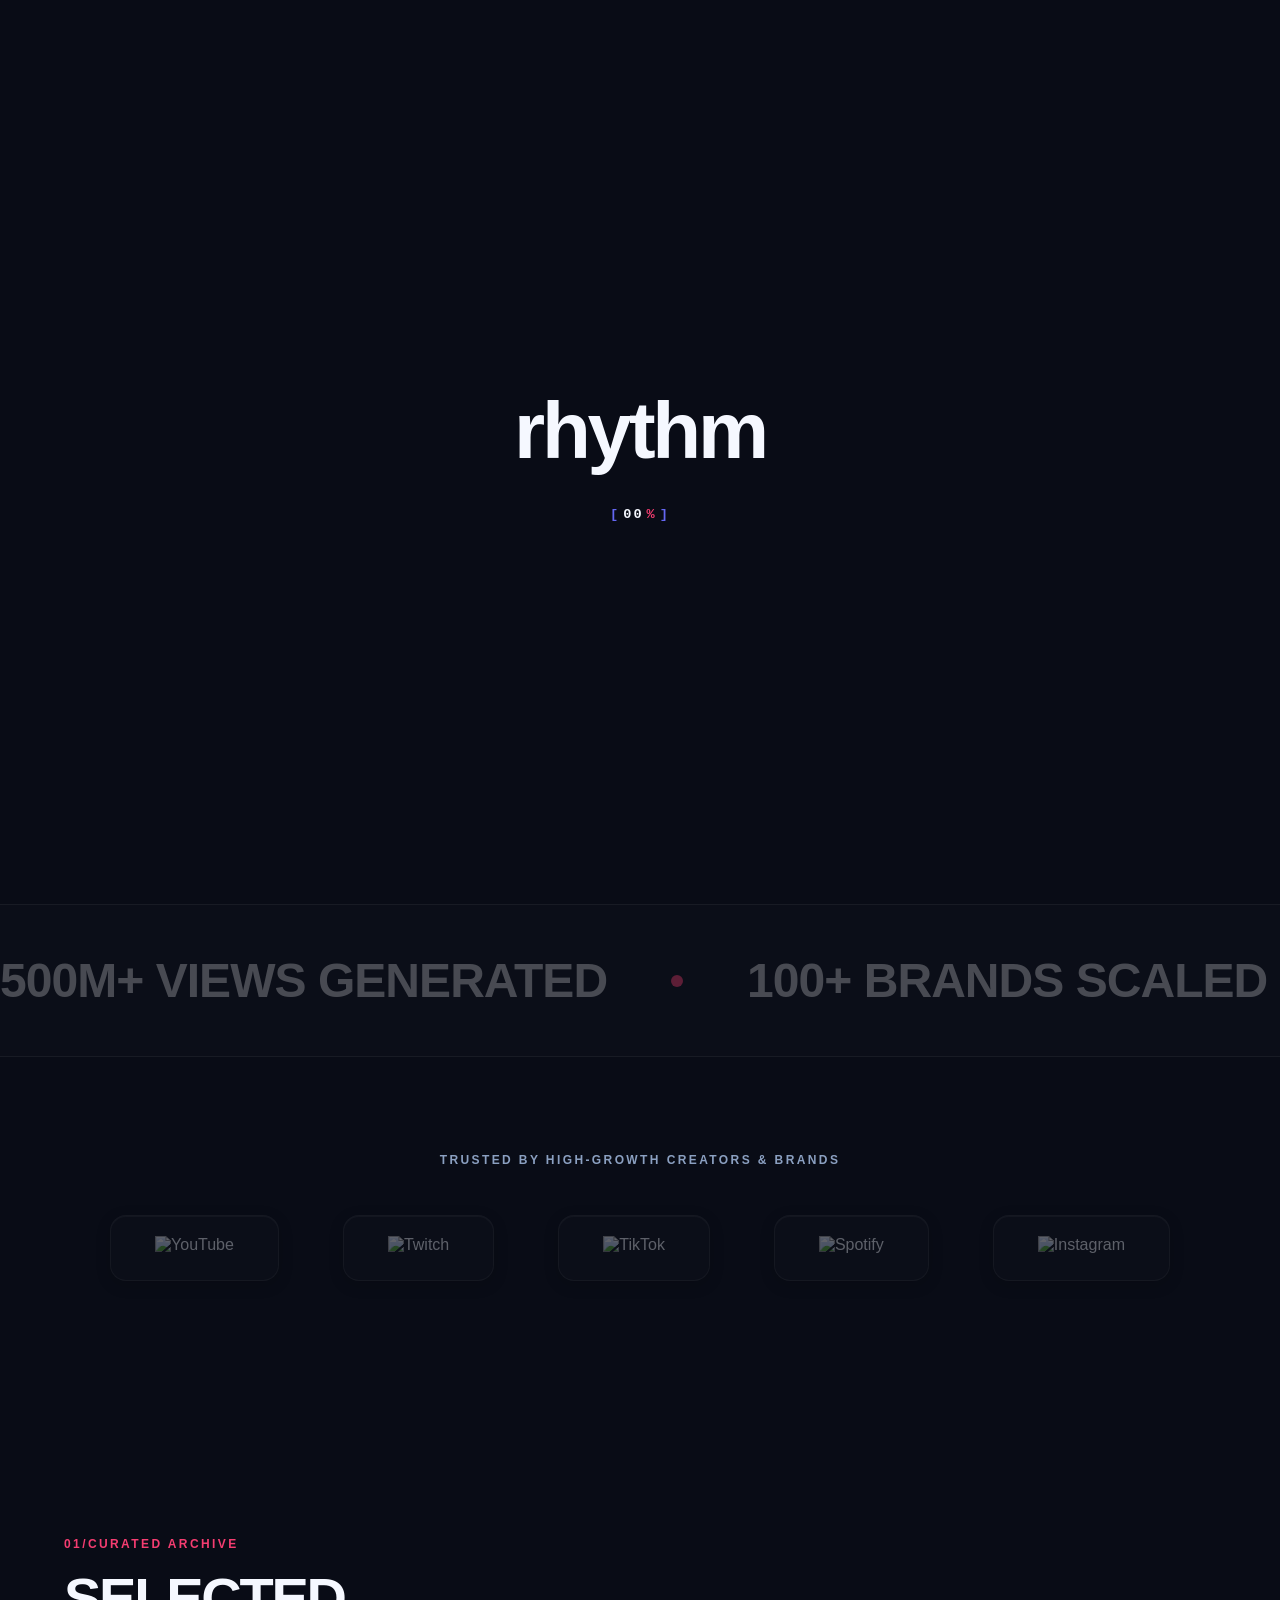
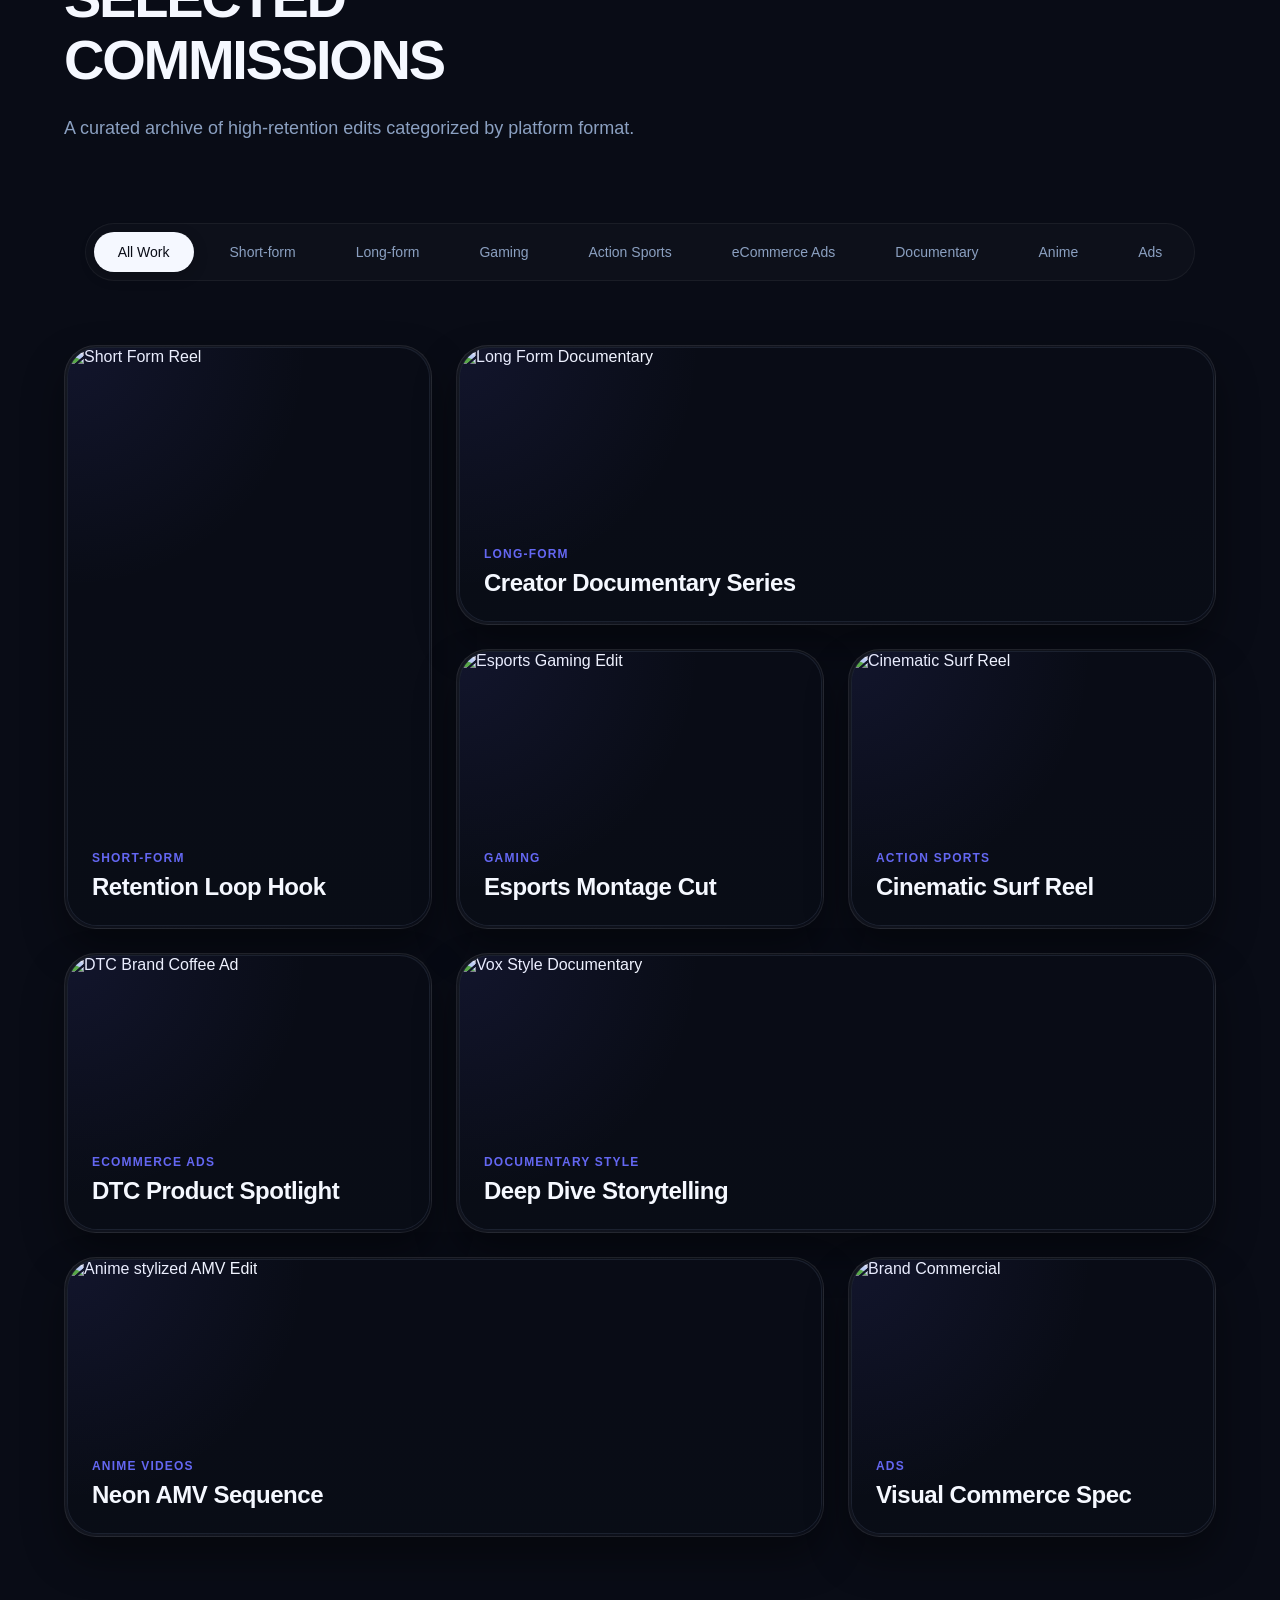
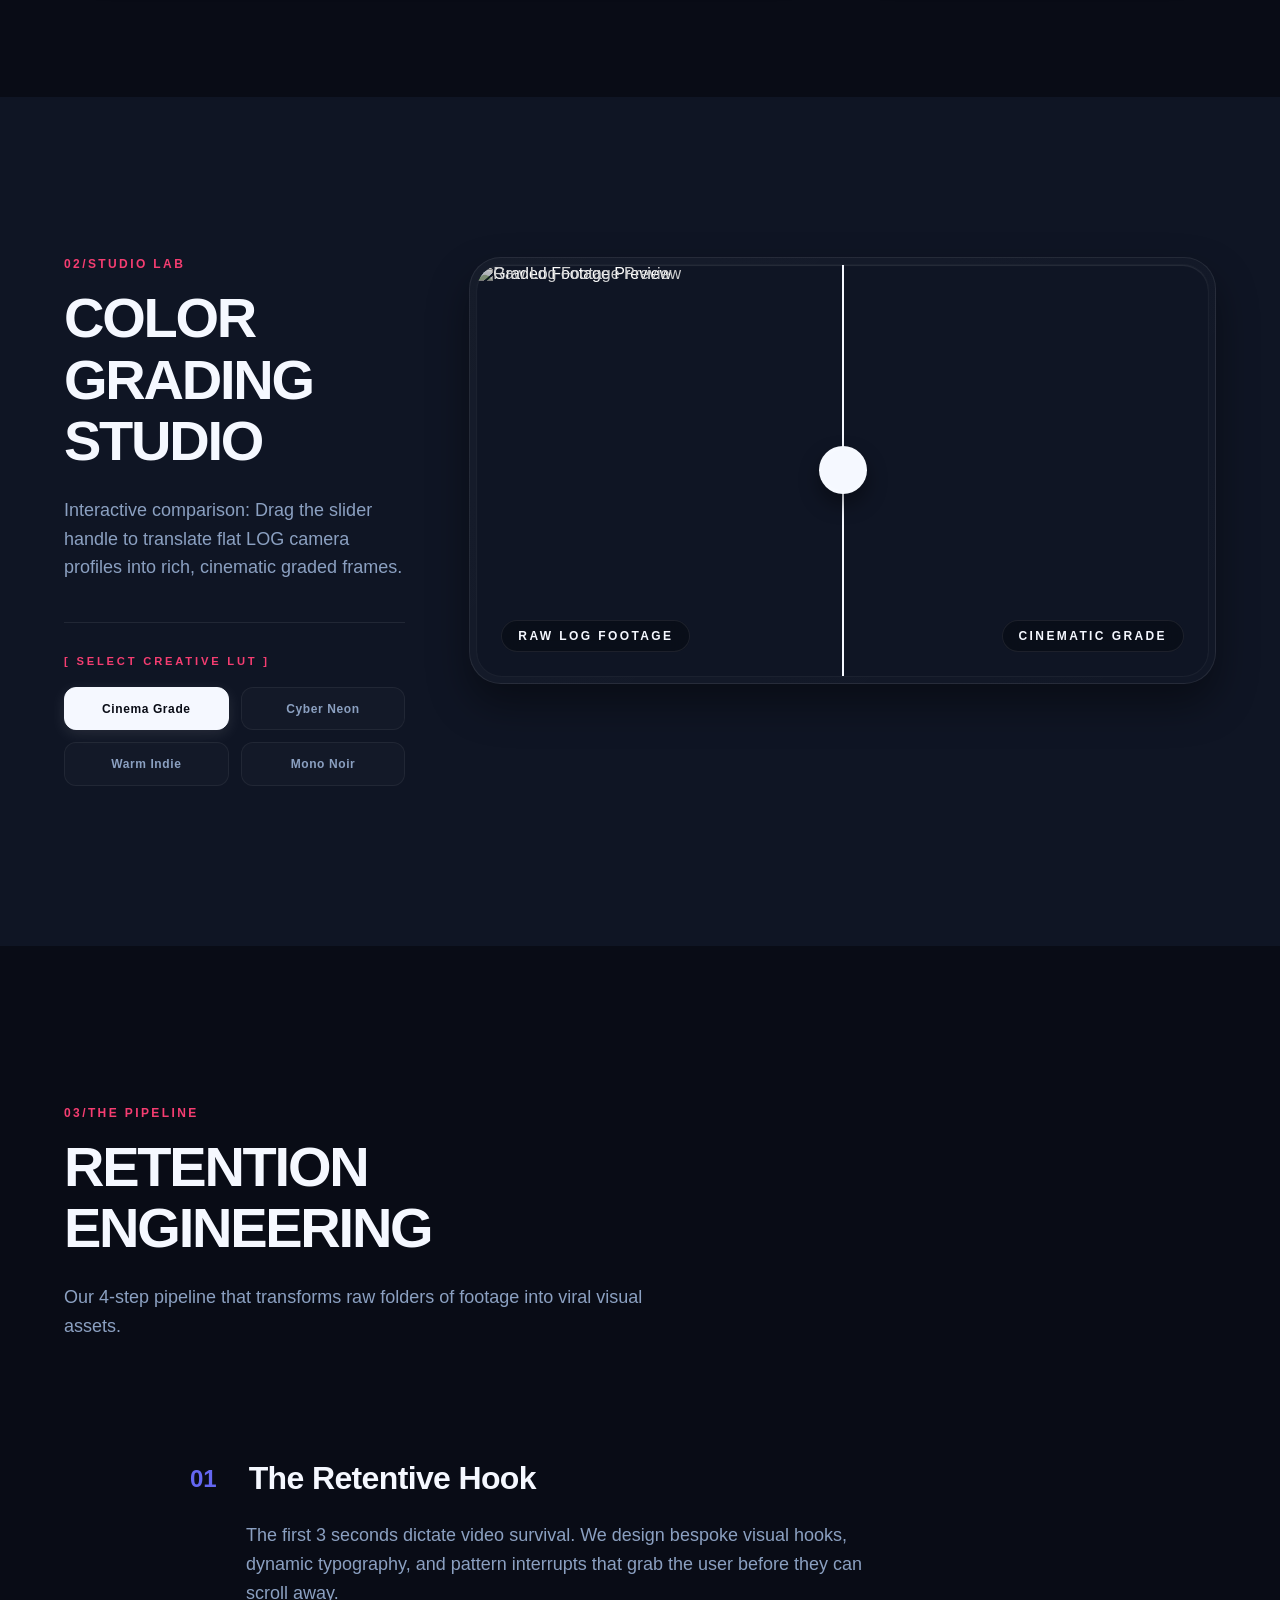
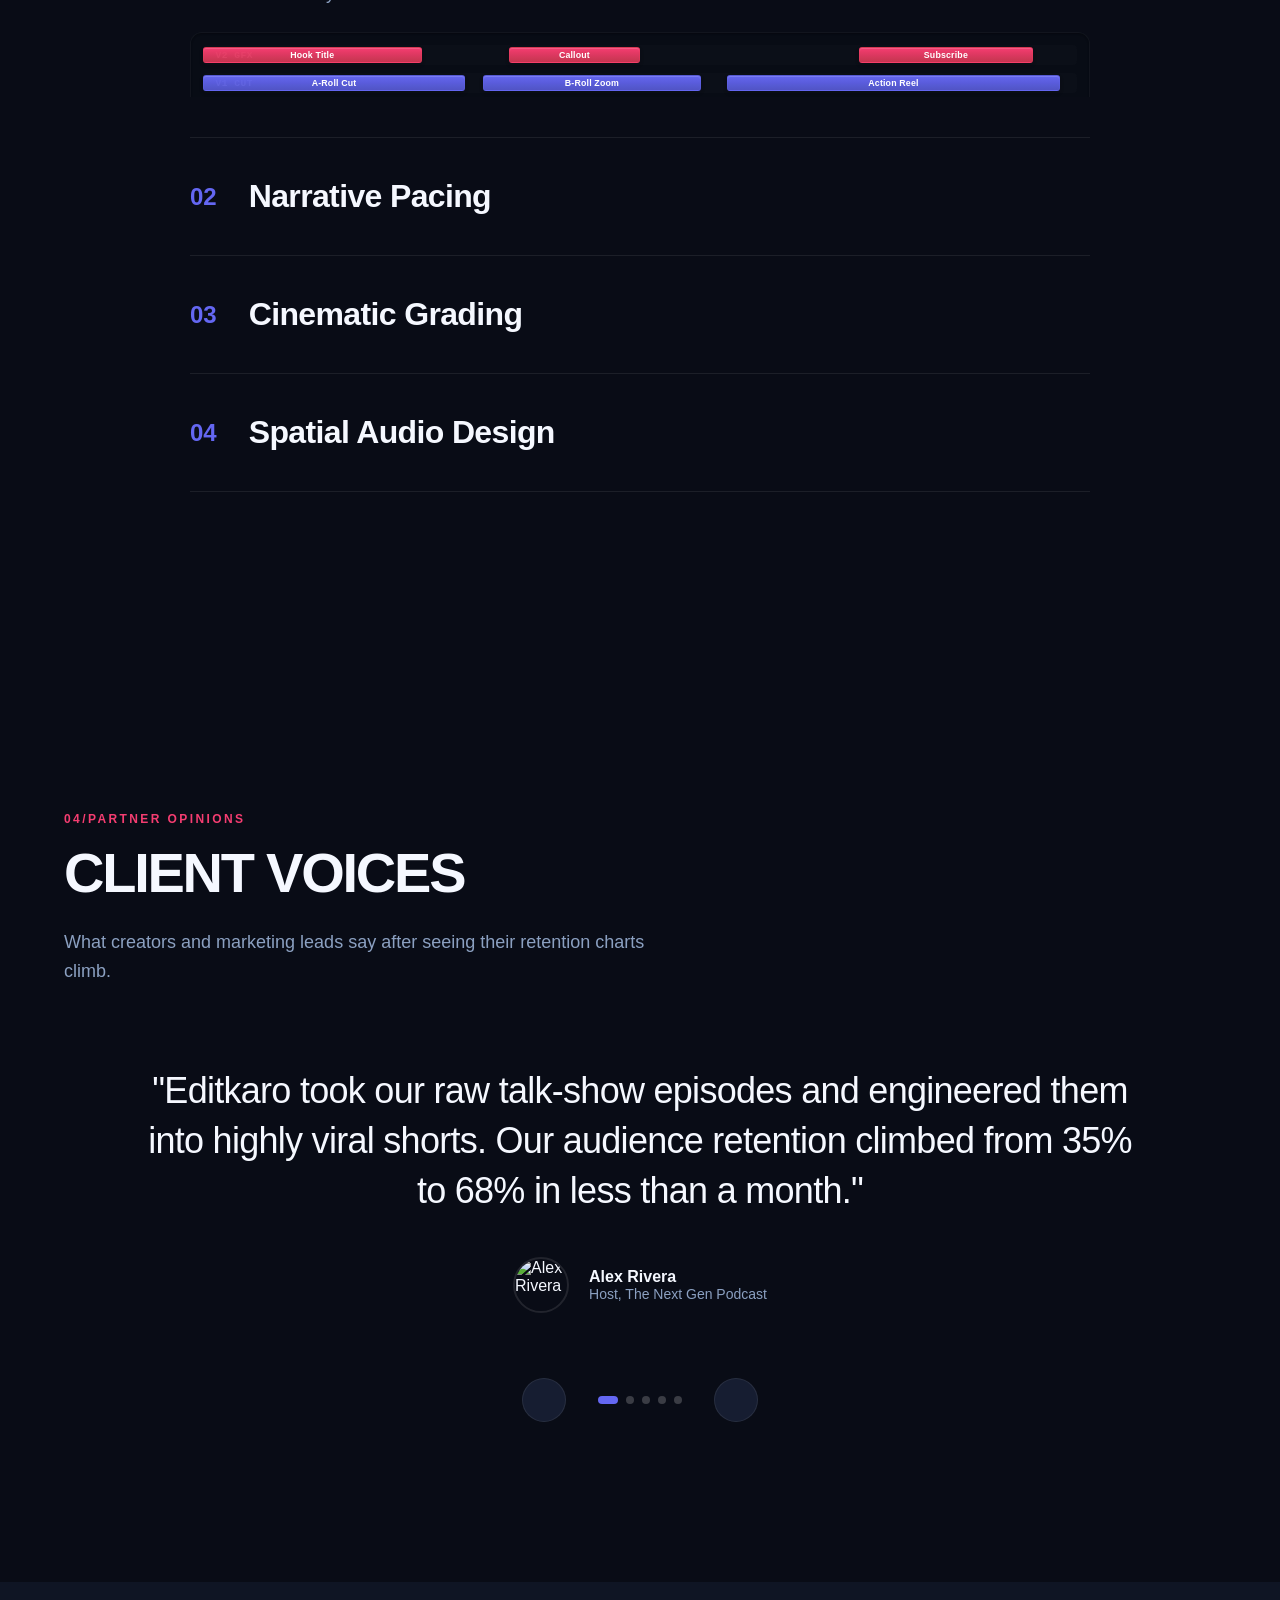
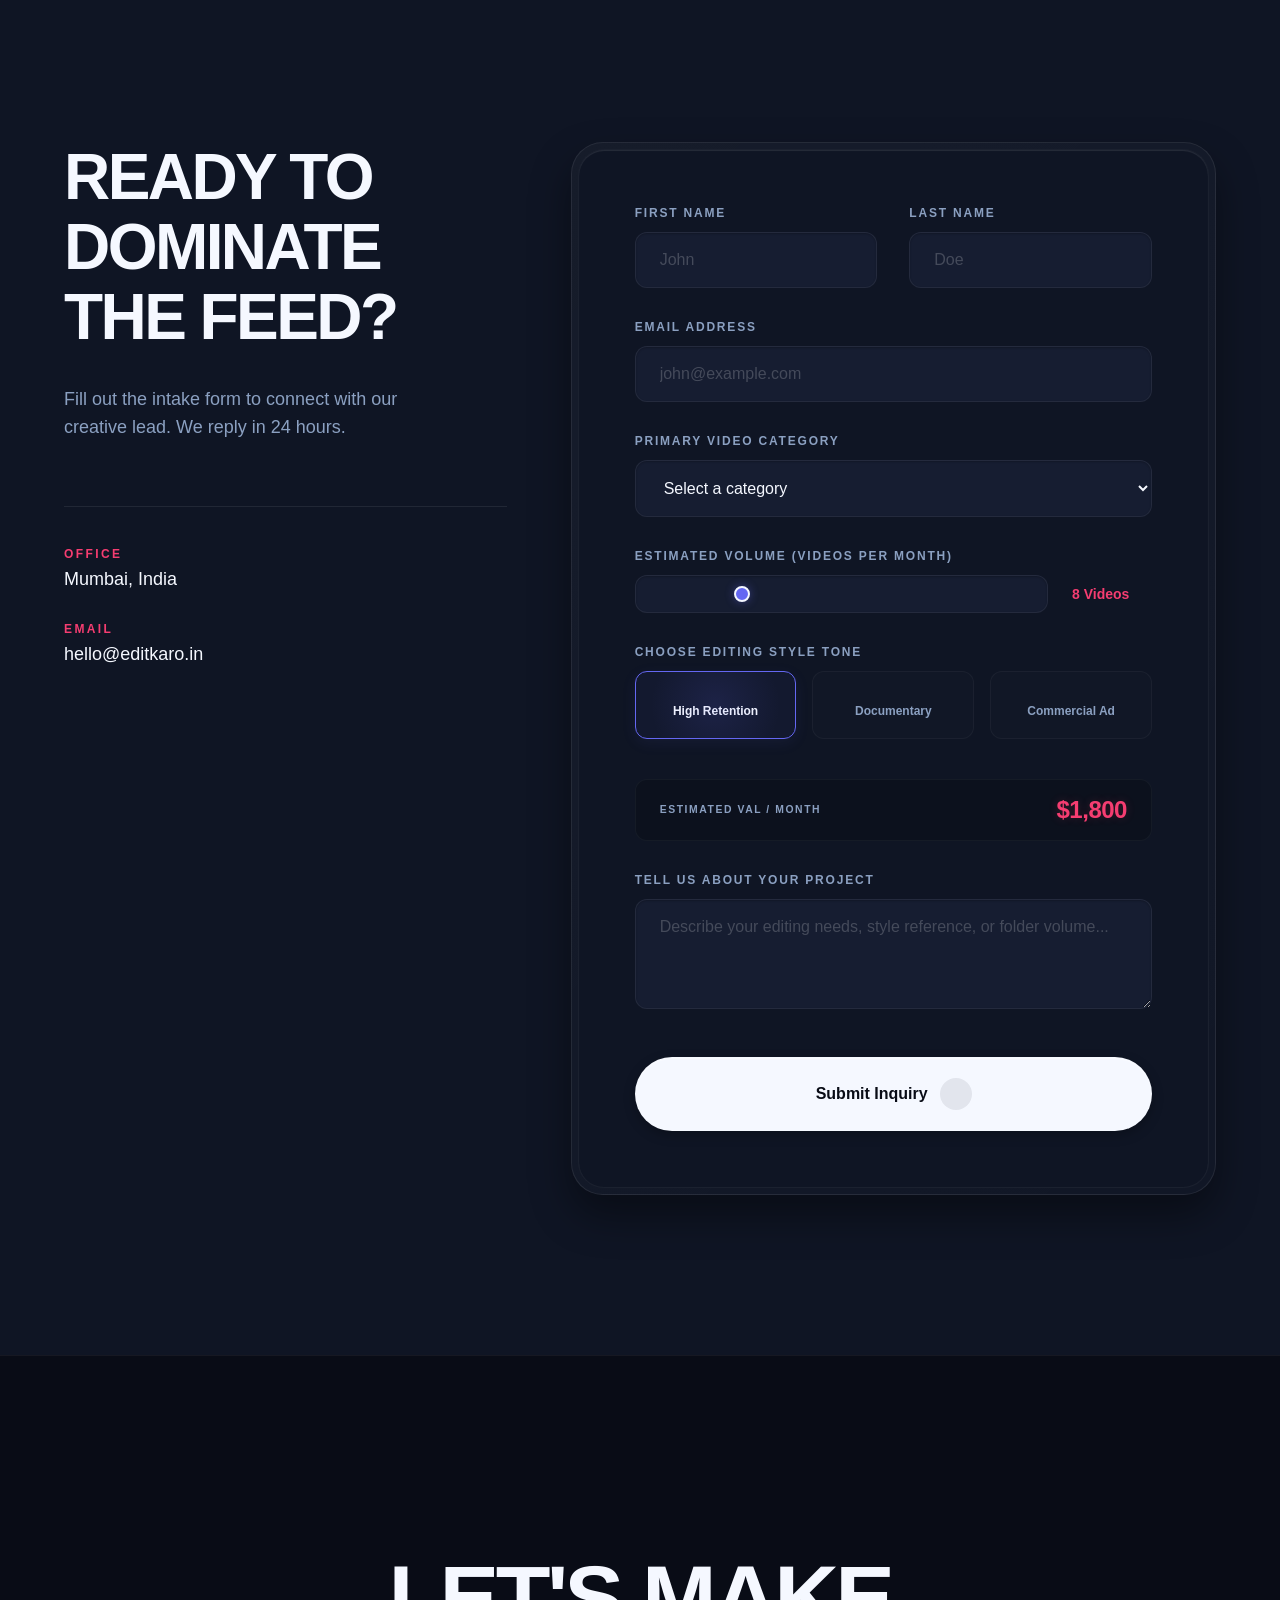
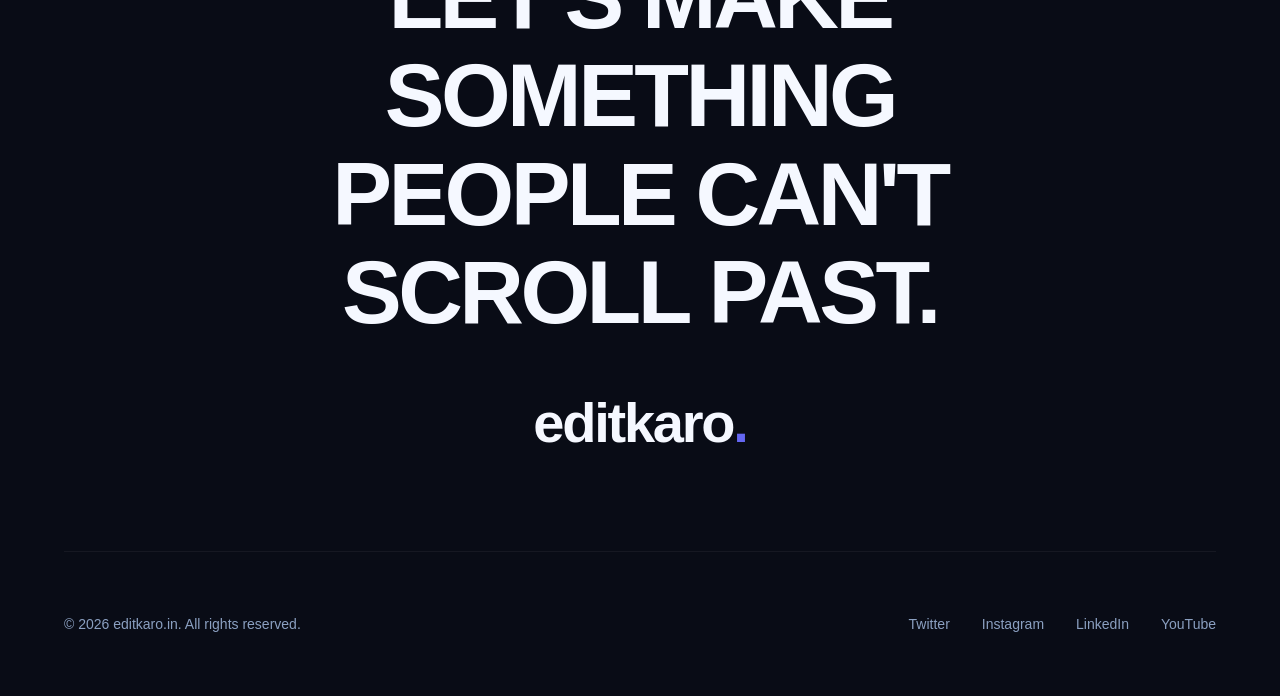
==== index.html @ ac07406d "Initial commit of optimized, responsive portfolio" ====
<!DOCTYPE html>
<html lang="en">
<head>
  <meta charset="utf-8" />
  <meta name="viewport" content="width=device-width, initial-scale=1, maximum-scale=1, user-scalable=no" />
  <title>editkaro.in — High-Retention Video Editing & Social Marketing Agency</title>
  
  <!-- SEO Meta Tags -->
  <meta name="description" content="We craft high-retention video stories for creators, brands, and startups. From cinematic short-form reels to documentaries and ads, we scale your social authority." />
  <meta property="og:title" content="editkaro.in — High-Retention Video Editing & Social Marketing Agency" />
  <meta property="og:description" content="We craft high-retention video stories for creators, brands, and startups. From cinematic short-form reels to documentaries and ads, we scale your social authority." />
  <meta property="og:image" content="https://picsum.photos/seed/editkaro/1200/630" />
  <meta property="og:type" content="website" />
  <meta name="twitter:card" content="summary_large_image" />
  
  <!-- Premium Fonts (Fontshare Cabinet Grotesk & Satoshi) -->
  <link href="https://api.fontshare.com/v2/css?f[]=cabinet-grotesk@800,700,500,400&f[]=satoshi@900,700,500,400,300&display=swap" rel="stylesheet" />

  <!-- Stylesheet -->
  <link rel="stylesheet" href="styles.css" />

  <!-- Phosphor Icons (Ultra Light lines) -->
  <script src="https://unpkg.com/@phosphor-icons/web"></script>
</head>
<body>

  <!-- Ambient Design Textures -->
  <div class="film-grain"></div>
  <div class="bg-grid-lines"></div>
  <div class="bg-glow-orbs">
    <div class="glow-orb orb-indigo"></div>
    <div class="glow-orb orb-rose"></div>
  </div>
  <canvas id="bg-particle-canvas"></canvas>

  <!-- Smooth Preloader -->
  <div class="preloader">
    <div class="preloader-content">
      <!-- Massive minimal word cycles -->
      <div class="preloader-word-container">
        <span class="preloader-active-word">rhythm</span>
      </div>
      <!-- Elegant monospace bracket counter -->
      <div class="preloader-counter-wrap">
        <span class="preloader-bracket">[</span>
        <span class="counter-num">00</span>
        <span class="preloader-percent">%</span>
        <span class="preloader-bracket">]</span>
      </div>
    </div>
    
    <!-- Preloader Curved Transition Boundary -->
    <div class="preloader-slider-svg">
      <svg viewBox="0 0 100 100" preserveAspectRatio="none">
        <path d="M0,0 C30,100 70,100 100,0 L100,100 L0,100 Z" />
      </svg>
    </div>
  </div>

  <!-- Custom Cursor for Video Hover Reveals -->
  <div class="custom-cursor">
    <span class="cursor-label">PLAY</span>
  </div>

  <!-- Floating Capsule Navigation -->
  <header class="header">
    <nav class="nav-capsule">
      <a href="#" class="brand-logo">
        editkaro<span class="brand-dot">.</span>
      </a>
      
      <div class="nav-links">
        <a href="#work" class="nav-item">Work</a>
        <a href="#grader" class="nav-item">Grader</a>
        <a href="#workflow" class="nav-item">Workflow</a>
        <a href="#contact" class="nav-item">Contact</a>
      </div>

      <div class="nav-cta-wrapper">
        <a href="#contact" class="btn-magnetic btn-primary">
          <span class="btn-text">Let's Edit</span>
          <span class="btn-icon">
            <i class="ph ph-arrow-up-right"></i>
          </span>
        </a>
      </div>

      <!-- Hamburger Menu for Mobile -->
      <button class="nav-hamburger" aria-label="Toggle Menu">
        <span class="hamburger-line"></span>
        <span class="hamburger-line"></span>
      </button>
    </nav>
  </header>

  <!-- Mobile Screen Menu Overlay -->
  <div class="mobile-menu-overlay">
    <div class="mobile-menu-links">
      <a href="#work" class="mobile-nav-item">Work</a>
      <a href="#grader" class="mobile-nav-item">Grader</a>
      <a href="#workflow" class="mobile-nav-item">Workflow</a>
      <a href="#contact" class="mobile-nav-item">Contact</a>
      <a href="#contact" class="btn-magnetic btn-primary mobile-cta">
        <span class="btn-text">Start Project</span>
      </a>
    </div>
  </div>

  <!-- Main Wrap -->
  <main class="main-content">

    <!-- Hero Section (Attention) -->
    <section class="section-hero">
      <div class="hero-split-grid">
        
        <div class="hero-info">
          <div class="hero-eyebrow">
            <span>[ RETENTION-FOCUSED VIDEO AGENCY ]</span>
          </div>
          
          <!-- Headline will be programmatically split by app.js for character stagger -->
          <h1 class="hero-headline" id="hero-headline-text">
            We shape video stories that dominate the feed.
          </h1>

          <p class="hero-subtext">
            From cinematic YouTube documentaries to high-retention social shorts, we scale brand authority through custom video editing.
          </p>

          <div class="hero-cta-group">
            <a href="#contact" class="btn-magnetic btn-primary btn-large">
              <span class="btn-text">Start A Project</span>
              <span class="btn-icon"><i class="ph ph-arrow-up-right"></i></span>
            </a>
          </div>
        </div>

        <div class="hero-media-wrap">
          <!-- Double-Bezel Enclosure for Cinematic Landscape Video -->
          <div class="double-bezel-outer hero-reel-outer">
            <div class="double-bezel-inner hero-reel-inner">
              <div class="video-container aspect-16-9">
                <video autoplay muted loop playsinline class="hero-reel-video">
                  <source src="https://vjs.zencdn.net/v/oceans.mp4" type="video/mp4" />
                </video>
                <div class="video-overlay-glow"></div>
                <!-- Hero Cinematic HUD Overlay -->
                <div class="hero-hud-overlay">
                  <div class="hud-top-bar">
                    <span class="hud-status"><span class="hud-dot-blink"></span> REC</span>
                    <span class="hud-format">4K DCI | 23.976 fps</span>
                  </div>
                  <div class="hud-bottom-bar">
                    <span class="hud-codec">ProRes 422 HQ</span>
                    <span class="hud-timecode" id="hero-hud-timecode">00:00:00:00</span>
                  </div>
                  <div class="hud-audio-spectrum">
                    <span class="hud-audio-bar"></span>
                    <span class="hud-audio-bar"></span>
                    <span class="hud-audio-bar"></span>
                    <span class="hud-audio-bar"></span>
                    <span class="hud-audio-bar"></span>
                  </div>
                </div>
              </div>
            </div>
          </div>
        </div>

      </div>
    </section>

    <!-- Stats & Social Proof Section -->
    <section class="section-stats">
      <!-- Infinite Horizontally Scrolling Stats Marquee -->
      <div class="stats-marquee-wrapper">
        <div class="stats-marquee-content">
          <span class="marquee-text">500M+ VIEWS GENERATED</span>
          <span class="marquee-dot"></span>
          <span class="marquee-text">100+ BRANDS SCALED</span>
          <span class="marquee-dot"></span>
          <span class="marquee-text">10K+ VIDEOS DELIVERED</span>
          <span class="marquee-dot"></span>
          <span class="marquee-text">AWWWARDS-TIER CUTS</span>
          <span class="marquee-dot"></span>
          <span class="marquee-text">500M+ VIEWS GENERATED</span>
          <span class="marquee-dot"></span>
          <span class="marquee-text">100+ BRANDS SCALED</span>
          <span class="marquee-dot"></span>
          <span class="marquee-text">10K+ VIDEOS DELIVERED</span>
          <span class="marquee-dot"></span>
          <span class="marquee-text">AWWWARDS-TIER CUTS</span>
          <span class="marquee-dot"></span>
        </div>
      </div>

      <div class="section-container">
        <!-- Trusted Client Logo Wall -->
        <div class="logo-wall-wrapper">
          <p class="logo-wall-title">TRUSTED BY HIGH-GROWTH CREATORS & BRANDS</p>
          <div class="logo-wall-grid">
            <div class="logo-item"><img src="https://cdn.simpleicons.org/youtube/ffffff" alt="YouTube" /></div>
            <div class="logo-item"><img src="https://cdn.simpleicons.org/twitch/ffffff" alt="Twitch" /></div>
            <div class="logo-item"><img src="https://cdn.simpleicons.org/tiktok/ffffff" alt="TikTok" /></div>
            <div class="logo-item"><img src="https://cdn.simpleicons.org/spotify/ffffff" alt="Spotify" /></div>
            <div class="logo-item"><img src="https://cdn.simpleicons.org/instagram/ffffff" alt="Instagram" /></div>
          </div>
        </div>
      </div>
    </section>

    <!-- Portfolio Section (Interest & Desire) -->
    <section id="work" class="section-portfolio">
      <div class="section-container">
        
        <div class="section-header-left">
          <span class="header-index">01/CURATED ARCHIVE</span>
          <h2 class="section-title">Selected Commissions</h2>
          <p class="section-desc">A curated archive of high-retention edits categorized by platform format.</p>
        </div>

        <!-- Category Filters -->
        <div class="portfolio-filters-wrapper">
          <div class="portfolio-filters">
            <button class="filter-pill active btn-magnetic" data-filter="all">All Work</button>
            <button class="filter-pill btn-magnetic" data-filter="short">Short-form</button>
            <button class="filter-pill btn-magnetic" data-filter="long">Long-form</button>
            <button class="filter-pill btn-magnetic" data-filter="gaming">Gaming</button>
            <button class="filter-pill btn-magnetic" data-filter="football">Action Sports</button>
            <button class="filter-pill btn-magnetic" data-filter="ecommerce">eCommerce Ads</button>
            <button class="filter-pill btn-magnetic" data-filter="docu">Documentary</button>
            <button class="filter-pill btn-magnetic" data-filter="anime">Anime</button>
            <button class="filter-pill btn-magnetic" data-filter="ads">Ads</button>
          </div>
        </div>

        <!-- Gapless Bento Grid -->
        <div class="bento-grid grid-flow-dense" id="portfolio-grid">
          
          <!-- Bento Item 1: Short-form (Vertical video, double row) -->
          <div class="bento-card col-span-4 row-span-2 short" data-video="https://vjs.zencdn.net/v/oceans.mp4" id="work-1">
            <div class="double-bezel-outer card-outer">
              <div class="double-bezel-inner card-inner">
                <div class="card-media">
                  <video muted loop playsinline class="card-video-loop">
                    <source src="https://vjs.zencdn.net/v/oceans.mp4" type="video/mp4" />
                  </video>
                  <img src="https://picsum.photos/seed/editkaro-short/600/800" alt="Short Form Reel" class="card-thumbnail" />
                  <div class="card-glow"></div>
                  <!-- Play Indicator Badge -->
                  <div class="card-play-indicator"><i class="ph ph-play-fill"></i></div>
                  <!-- Retention Analytics Sparkline Overlay -->
                  <div class="retention-overlay">
                    <div class="retention-badge"><i class="ph ph-trend-up"></i> 89% Retention</div>
                    <svg viewBox="0 0 100 30" class="retention-sparkline">
                      <path id="sparkline-path" d="M0,25 C15,8 20,4 35,4 C45,4 55,20 70,8 C80,0 85,2 100,2" fill="none" stroke="url(#retention-grad)" stroke-width="2"/>
                      <circle class="sparkline-pulse-node" r="3" fill="hsl(var(--accent-rose))"></circle>
                      <defs>
                        <linearGradient id="retention-grad" x1="0" y1="0" x2="1" y2="0">
                          <stop offset="0%" stop-color="hsl(var(--accent-rose))"/>
                          <stop offset="100%" stop-color="hsl(var(--accent-indigo))"/>
                        </linearGradient>
                      </defs>
                    </svg>
                  </div>
                </div>
                <div class="card-info">
                  <span class="card-category">Short-form</span>
                  <h4 class="card-title">Retention Loop Hook</h4>
                </div>
              </div>
            </div>
          </div>

          <!-- Bento Item 2: Long-form -->
          <div class="bento-card col-span-8 row-span-1 long" data-video="https://www.w3schools.com/html/movie.mp4" id="work-2">
            <div class="double-bezel-outer card-outer">
              <div class="double-bezel-inner card-inner">
                <div class="card-media">
                  <video muted loop playsinline class="card-video-loop">
                    <source src="https://www.w3schools.com/html/movie.mp4" type="video/mp4" />
                  </video>
                  <img src="https://picsum.photos/seed/editkaro-long/800/450" alt="Long Form Documentary" class="card-thumbnail" />
                  <div class="card-glow"></div>
                  <div class="card-play-indicator"><i class="ph ph-play-fill"></i></div>
                  <!-- Subtitle Dialogue Typewriter Overlay -->
                  <div class="dialogue-overlay">
                    <div class="dialogue-box">
                      <i class="ph ph-quotes"></i>
                      <span class="dialogue-text" id="work-2-dialogue">"In the heart of the wild..."</span>
                    </div>
                  </div>
                </div>
                <div class="card-info">
                  <span class="card-category">Long-form</span>
                  <h4 class="card-title">Creator Documentary Series</h4>
                </div>
              </div>
            </div>
          </div>

          <!-- Bento Item 3: Gaming (Mapped to Sintel Action CGI) -->
          <div class="bento-card col-span-4 row-span-1 gaming" data-video="https://media.w3.org/2010/05/sintel/trailer.mp4" id="work-3">
            <div class="double-bezel-outer card-outer">
              <div class="double-bezel-inner card-inner">
                <div class="card-media">
                  <video muted loop playsinline class="card-video-loop">
                    <source src="https://media.w3.org/2010/05/sintel/trailer.mp4" type="video/mp4" />
                  </video>
                  <img src="https://picsum.photos/seed/editkaro-gaming/600/400" alt="Esports Gaming Edit" class="card-thumbnail" />
                  <div class="card-glow"></div>
                  <div class="card-play-indicator"><i class="ph ph-play-fill"></i></div>
                  <!-- Audio Wave Equalizer Overlay -->
                  <div class="equalizer-overlay">
                    <div class="equalizer-bars">
                      <span class="eq-bar"></span>
                      <span class="eq-bar"></span>
                      <span class="eq-bar"></span>
                      <span class="eq-bar"></span>
                      <span class="eq-bar"></span>
                      <span class="eq-bar"></span>
                      <span class="eq-bar"></span>
                      <span class="eq-bar"></span>
                    </div>
                  </div>
                </div>
                <div class="card-info">
                  <span class="card-category">Gaming</span>
                  <h4 class="card-title">Esports Montage Cut</h4>
                </div>
              </div>
            </div>
          </div>

          <!-- Bento Item 4: Action Sports (Mapped to Oceans Cinematic Waves) -->
          <div class="bento-card col-span-4 row-span-1 football" data-video="https://vjs.zencdn.net/v/oceans.mp4" id="work-4">
            <div class="double-bezel-outer card-outer">
              <div class="double-bezel-inner card-inner">
                <div class="card-media">
                  <video muted loop playsinline class="card-video-loop">
                    <source src="https://vjs.zencdn.net/v/oceans.mp4" type="video/mp4" />
                  </video>
                  <img src="https://picsum.photos/seed/editkaro-football/600/400" alt="Cinematic Surf Reel" class="card-thumbnail" />
                  <div class="card-glow"></div>
                  <div class="card-play-indicator"><i class="ph ph-play-fill"></i></div>
                  <!-- Speed Ramp Curve Overlay -->
                  <div class="speed-ramp-overlay">
                    <span class="speed-ramp-badge"><i class="ph ph-gauge"></i> SPEED RAMP ACTIVE</span>
                    <svg viewBox="0 0 100 30" class="speed-ramp-graph">
                      <path d="M0,25 L30,25 C45,25 50,5 65,5 L100,5" fill="none" stroke="hsl(var(--accent-indigo))" stroke-width="2"/>
                    </svg>
                  </div>
                </div>
                <div class="card-info">
                  <span class="card-category">Action Sports</span>
                  <h4 class="card-title">Cinematic Surf Reel</h4>
                </div>
              </div>
            </div>
          </div>

          <!-- Bento Item 5: eCommerce Ads (Mapped to Flower Blooming Macro Commercial Look) -->
          <div class="bento-card col-span-4 row-span-1 ecommerce" data-video="https://interactive-examples.mdn.mozilla.net/media/cc0-videos/flower.mp4" id="work-5">
            <div class="double-bezel-outer card-outer">
              <div class="double-bezel-inner card-inner">
                <div class="card-media">
                  <video muted loop playsinline class="card-video-loop">
                    <source src="https://interactive-examples.mdn.mozilla.net/media/cc0-videos/flower.mp4" type="video/mp4" />
                  </video>
                  <img src="https://picsum.photos/seed/editkaro-ecommerce/600/400" alt="DTC Brand Coffee Ad" class="card-thumbnail" />
                  <div class="card-glow"></div>
                  <div class="card-play-indicator"><i class="ph ph-play-fill"></i></div>
                  <!-- eCommerce Hotspot & Metric Overlay -->
                  <div class="ecommerce-overlay">
                    <div class="metric-badge"><i class="ph ph-shopping-cart-simple"></i> CTR +140%</div>
                    <div class="hotspot-node" style="top: 40%; left: 35%;" data-tooltip="Cut 0.8s hook"></div>
                    <div class="hotspot-node" style="top: 60%; left: 70%;" data-tooltip="Color grading: Warm"></div>
                  </div>
                </div>
                <div class="card-info">
                  <span class="card-category">eCommerce Ads</span>
                  <h4 class="card-title">DTC Product Spotlight</h4>
                </div>
              </div>
            </div>
          </div>

          <!-- Bento Item 6: Documentary (Mapped to Bear Catching Fish Wilderness wildlife docu look) -->
          <div class="bento-card col-span-8 row-span-1 docu" data-video="https://www.w3schools.com/html/movie.mp4" id="work-6">
            <div class="double-bezel-outer card-outer">
              <div class="double-bezel-inner card-inner">
                <div class="card-media">
                  <video muted loop playsinline class="card-video-loop">
                    <source src="https://www.w3schools.com/html/movie.mp4" type="video/mp4" />
                  </video>
                  <img src="https://picsum.photos/seed/editkaro-docu/800/450" alt="Vox Style Documentary" class="card-thumbnail" />
                  <div class="card-glow"></div>
                  <div class="card-play-indicator"><i class="ph ph-play-fill"></i></div>
                </div>
                <div class="card-info">
                  <span class="card-category">Documentary Style</span>
                  <h4 class="card-title">Deep Dive Storytelling</h4>
                </div>
              </div>
            </div>
          </div>

          <!-- Bento Item 7: Anime (Mapped to Sintel CGI Action sequence) -->
          <div class="bento-card col-span-8 row-span-1 anime" data-video="https://media.w3.org/2010/05/sintel/trailer.mp4" id="work-7">
            <div class="double-bezel-outer card-outer">
              <div class="double-bezel-inner card-inner">
                <div class="card-media">
                  <video muted loop playsinline class="card-video-loop">
                    <source src="https://media.w3.org/2010/05/sintel/trailer.mp4" type="video/mp4" />
                  </video>
                  <img src="https://picsum.photos/seed/editkaro-anime/800/450" alt="Anime stylized AMV Edit" class="card-thumbnail" />
                  <div class="card-glow"></div>
                  <div class="card-play-indicator"><i class="ph ph-play-fill"></i></div>
                </div>
                <div class="card-info">
                  <span class="card-category">Anime Videos</span>
                  <h4 class="card-title">Neon AMV Sequence</h4>
                </div>
              </div>
            </div>
          </div>

          <!-- Bento Item 8: Ads -->
          <div class="bento-card col-span-4 row-span-1 ads" data-video="https://interactive-examples.mdn.mozilla.net/media/cc0-videos/flower.mp4" id="work-8">
            <div class="double-bezel-outer card-outer">
              <div class="double-bezel-inner card-inner">
                <div class="card-media">
                  <video muted loop playsinline class="card-video-loop">
                    <source src="https://interactive-examples.mdn.mozilla.net/media/cc0-videos/flower.mp4" type="video/mp4" />
                  </video>
                  <img src="https://picsum.photos/seed/editkaro-ads/600/400" alt="Brand Commercial" class="card-thumbnail" />
                  <div class="card-glow"></div>
                  <div class="card-play-indicator"><i class="ph ph-play-fill"></i></div>
                </div>
                <div class="card-info">
                  <span class="card-category">Ads</span>
                  <h4 class="card-title">Visual Commerce Spec</h4>
                </div>
              </div>
            </div>
          </div>

        </div>

      </div>
    </section>

    <!-- Color Grading Studio -->
    <section id="grader" class="section-grader">
      <div class="section-container">
        
        <div class="grader-layout-split">
          
          <div class="grader-info-sticky">
            <span class="header-index">02/STUDIO LAB</span>
            <h2 class="section-title">Color Grading Studio</h2>
            <p class="section-desc">Interactive comparison: Drag the slider handle to translate flat LOG camera profiles into rich, cinematic graded frames.</p>
            
            <!-- Interactive Studio LUT Selector -->
            <div class="lut-presets-wrapper">
              <span class="lut-title">[ SELECT CREATIVE LUT ]</span>
              <div class="lut-presets-grid">
                <button class="lut-btn active btn-magnetic" data-lut="cinema">Cinema Grade</button>
                <button class="lut-btn btn-magnetic" data-lut="cyberpunk">Cyber Neon</button>
                <button class="lut-btn btn-magnetic" data-lut="classic">Warm Indie</button>
                <button class="lut-btn btn-magnetic" data-lut="noir">Mono Noir</button>
              </div>
            </div>


          </div>

          <div class="grader-slider-wrap">
            <!-- Slider Double-Bezel Enclosure -->
            <div class="double-bezel-outer slider-outer">
              <div class="double-bezel-inner slider-inner">
                <div class="slider-comparison-container" id="grading-slider">
                  
                  <!-- Graded (Background) -->
                  <div class="slider-image-graded">
                    <img src="https://picsum.photos/seed/colorgradedcinema/1920/1080" alt="Graded Footage Preview" />
                    <span class="slider-label label-graded">CINEMATIC GRADE</span>
                  </div>

                  <!-- Raw Log (Foreground/Cropped) -->
                  <div class="slider-image-raw">
                    <img src="https://picsum.photos/seed/colorgradedcinema/1920/1080" alt="Raw Log Footage Preview" />
                    <span class="slider-label label-raw">RAW LOG FOOTAGE</span>
                  </div>

                  <!-- Drag Handle Line -->
                  <div class="slider-drag-handle">
                    <div class="handle-button">
                      <i class="ph ph-caret-left-right"></i>
                    </div>
                  </div>

                </div>
              </div>
            </div>
          </div>

        </div>

      </div>
    </section>

    <!-- Workflow Section -->
    <section id="workflow" class="section-workflow">
      <div class="section-container">
        
        <div class="section-header-left">
          <span class="header-index">03/THE PIPELINE</span>
          <h2 class="section-title">Retention Engineering</h2>
          <p class="section-desc">Our 4-step pipeline that transforms raw folders of footage into viral visual assets.</p>
        </div>

        <div class="workflow-accordion">
          
          <!-- Step 1 -->
          <div class="workflow-step active" id="step-1">
            <div class="step-header">
              <span class="step-num">01</span>
              <h3 class="step-title">The Retentive Hook</h3>
              <i class="ph ph-plus step-toggle-icon"></i>
            </div>
            <div class="step-body">
              <p class="step-text">
                The first 3 seconds dictate video survival. We design bespoke visual hooks, dynamic typography, and pattern interrupts that grab the user before they can scroll away.
              </p>
              <div class="timeline-visualizer">
                <div class="timeline-tracks">
                  <div class="timeline-track video-track">
                    <span class="track-label">V2 GFX</span>
                    <div class="track-block block-graphics" style="width: 25%; left: 0%;">Hook Title</div>
                    <div class="track-block block-graphics" style="width: 15%; left: 35%;">Callout</div>
                    <div class="track-block block-graphics" style="width: 20%; left: 75%;">Subscribe</div>
                  </div>
                  <div class="timeline-track video-track">
                    <span class="track-label">V1 CUT</span>
                    <div class="track-block block-footage" style="width: 30%; left: 0%;">A-Roll Cut</div>
                    <div class="track-block block-footage" style="width: 25%; left: 32%;">B-Roll Zoom</div>
                    <div class="track-block block-footage" style="width: 38%; left: 60%;">Action Reel</div>
                  </div>
                  <div class="timeline-track audio-track">
                    <span class="track-label">A1 SFX</span>
                    <div class="track-block block-audio" style="width: 45%; left: 0%;">Voiceover</div>
                    <div class="track-block block-audio" style="width: 50%; left: 48%;">Swell Music</div>
                  </div>
                </div>
              </div>
            </div>
          </div>

          <!-- Step 2 -->
          <div class="workflow-step" id="step-2">
            <div class="step-header">
              <span class="step-num">02</span>
              <h3 class="step-title">Narrative Pacing</h3>
              <i class="ph ph-plus step-toggle-icon"></i>
            </div>
            <div class="step-body">
              <p class="step-text">
                We structure footage for maximum pacing. Using custom transitions, sound indicators, and timed zooms, we maintain narrative momentum that prevents drop-offs.
              </p>
              <div class="timeline-visualizer">
                <div class="timeline-tracks">
                  <div class="timeline-track video-track">
                    <span class="track-label">V2 GFX</span>
                    <div class="track-block block-graphics" style="width: 30%; left: 15%;">Subtitle Ticker</div>
                    <div class="track-block block-graphics" style="width: 25%; left: 60%;">Zoom Icon</div>
                  </div>
                  <div class="timeline-track video-track">
                    <span class="track-label">V1 CUT</span>
                    <div class="track-block block-footage" style="width: 18%; left: 0%;">Clip A</div>
                    <div class="track-block block-footage" style="width: 22%; left: 20%;">Jump Cut B</div>
                    <div class="track-block block-footage" style="width: 30%; left: 45%;">Clip C</div>
                    <div class="track-block block-footage" style="width: 20%; left: 78%;">Clip D</div>
                  </div>
                  <div class="timeline-track audio-track">
                    <span class="track-label">A1 SFX</span>
                    <div class="track-block block-audio" style="width: 40%; left: 0%;">VO Track</div>
                    <div class="track-block block-audio" style="width: 10%; left: 42%;">Whoosh</div>
                    <div class="track-block block-audio" style="width: 42%; left: 55%;">Beat Drop</div>
                  </div>
                </div>
              </div>
            </div>
          </div>

          <!-- Step 3 -->
          <div class="workflow-step" id="step-3">
            <div class="step-header">
              <span class="step-num">03</span>
              <h3 class="step-title">Cinematic Grading</h3>
              <i class="ph ph-plus step-toggle-icon"></i>
            </div>
            <div class="step-body">
              <p class="step-text">
                We craft colors that set the mood. Moving raw flat footage through custom LUT color pipelines to achieve the iconic "teal and orange" contrast and Hollywood skin tones.
              </p>
              <div class="timeline-visualizer">
                <div class="timeline-tracks">
                  <div class="timeline-track video-track">
                    <span class="track-label">GRADES</span>
                    <div class="track-block block-grade" style="width: 40%; left: 0%;">Teal/Orange LUT</div>
                    <div class="track-block block-grade" style="width: 50%; left: 45%;">Skin Tone Keyer</div>
                  </div>
                  <div class="timeline-track video-track">
                    <span class="track-label">EFFECTS</span>
                    <div class="track-block block-fx" style="width: 90%; left: 5%;">Halftone Grain</div>
                  </div>
                  <div class="timeline-track audio-track">
                    <span class="track-label">AUDIO</span>
                    <div class="track-block block-audio" style="width: 95%; left: 0%;">Soundbed Master</div>
                  </div>
                </div>
              </div>
            </div>
          </div>

          <!-- Step 4 -->
          <div class="workflow-step" id="step-4">
            <div class="step-header">
              <span class="step-num">04</span>
              <h3 class="step-title">Spatial Audio Design</h3>
              <i class="ph ph-plus step-toggle-icon"></i>
            </div>
            <div class="step-body">
              <p class="step-text">
                Sound is 50% of the video experience. We engineer spatial sound effects (SFX), foley details, and swelling score integration to create a tactile sound world.
              </p>
              <div class="timeline-visualizer">
                <div class="timeline-tracks">
                  <div class="timeline-track video-track">
                    <span class="track-label">VIDEO</span>
                    <div class="track-block block-footage" style="width: 95%; left: 0%;">Final Locked Cut</div>
                  </div>
                  <div class="timeline-track audio-track">
                    <span class="track-label">A2 FOLEY</span>
                    <div class="track-block block-foley" style="width: 15%; left: 10%;">Footstep SFX</div>
                    <div class="track-block block-foley" style="width: 20%; left: 45%;">Wind Swell</div>
                    <div class="track-block block-foley" style="width: 15%; left: 75%;">Impact Hit</div>
                  </div>
                  <div class="timeline-track audio-track">
                    <span class="track-label">A1 AUDIO</span>
                    <div class="track-block block-audio" style="width: 40%; left: 0%;">Sub-bass rumble</div>
                    <div class="track-block block-audio" style="width: 50%; left: 45%;">Dialogue Leveler</div>
                  </div>
                </div>
              </div>
            </div>
          </div>

        </div>

      </div>
    </section>

    <!-- Testimonials (Expanded slider deck with manual controls) -->
    <section class="section-testimonials">
      <div class="section-container">
        
        <div class="section-header-left">
          <span class="header-index">04/PARTNER OPINIONS</span>
          <h2 class="section-title">Client Voices</h2>
          <p class="section-desc">What creators and marketing leads say after seeing their retention charts climb.</p>
        </div>

        <div class="testimonials-slider-wrapper">
          <div class="testimonial-slider-track">
            
            <!-- Slide 1 -->
            <div class="testimonial-quote-box active" data-slide="0">
              <p class="testimonial-quote">
                "Editkaro took our raw talk-show episodes and engineered them into highly viral shorts. Our audience retention climbed from 35% to 68% in less than a month."
              </p>
              <div class="testimonial-author">
                <div class="author-avatar"><img src="https://picsum.photos/seed/author1/100/100" alt="Alex Rivera" /></div>
                <div class="author-details">
                  <span class="author-name">Alex Rivera</span>
                  <span class="author-title">Host, The Next Gen Podcast</span>
                </div>
              </div>
            </div>

            <!-- Slide 2 -->
            <div class="testimonial-quote-box" data-slide="1">
              <p class="testimonial-quote">
                "The editing speed and attention to color hook details were unmatched. Our product launch video hit 2.4M views in just 5 days on TikTok."
              </p>
              <div class="testimonial-author">
                <div class="author-avatar"><img src="https://picsum.photos/seed/author2/100/100" alt="Sarah Jenkins" /></div>
                <div class="author-details">
                  <span class="author-name">Sarah Jenkins</span>
                  <span class="author-title">Brand Director, Aero Lifestyle</span>
                </div>
              </div>
            </div>

            <!-- Slide 3 -->
            <div class="testimonial-quote-box" data-slide="2">
              <p class="testimonial-quote">
                "Editkaro understands gaming rhythm. The montages they cut for us have insane visual pacing and audio foley details that keeps chat hyped."
              </p>
              <div class="testimonial-author">
                <div class="author-avatar"><img src="https://picsum.photos/seed/author3/100/100" alt="Kyler Vance" /></div>
                <div class="author-details">
                  <span class="author-name">Kyler Vance</span>
                  <span class="author-title">Esports Creator & Streamer</span>
                </div>
              </div>
            </div>

            <!-- Slide 4 -->
            <div class="testimonial-quote-box" data-slide="3">
              <p class="testimonial-quote">
                "We needed ads that didn't feel like ads. Editkaro cut product sequences that boosted our hook rate by 140% and halved customer acquisition costs."
              </p>
              <div class="testimonial-author">
                <div class="author-avatar"><img src="https://picsum.photos/seed/author4/100/100" alt="Marcus Chen" /></div>
                <div class="author-details">
                  <span class="author-name">Marcus Chen</span>
                  <span class="author-title">Founder, Aura Tech</span>
                </div>
              </div>
            </div>

            <!-- Slide 5 -->
            <div class="testimonial-quote-box" data-slide="4">
              <p class="testimonial-quote">
                "Finding editors who understand pacing is rare. The team at Editkaro delivers clean, color-graded, sound-designed assets that consistently hit the Explore page."
              </p>
              <div class="testimonial-author">
                <div class="author-avatar"><img src="https://picsum.photos/seed/author5/100/100" alt="Liam Henderson" /></div>
                <div class="author-details">
                  <span class="author-name">Liam Henderson</span>
                  <span class="author-title">Social Lead, Kickstart Media</span>
                </div>
              </div>
            </div>

          </div>

          <!-- Slider Controls -->
          <div class="testimonial-slider-controls">
            <button class="slide-nav-btn btn-magnetic prev-btn" aria-label="Previous Slide">
              <i class="ph ph-arrow-left"></i>
            </button>
            
            <div class="slide-dots">
              <span class="slide-dot active" data-slide-to="0"></span>
              <span class="slide-dot" data-slide-to="1"></span>
              <span class="slide-dot" data-slide-to="2"></span>
              <span class="slide-dot" data-slide-to="3"></span>
              <span class="slide-dot" data-slide-to="4"></span>
            </div>

            <button class="slide-nav-btn btn-magnetic next-btn" aria-label="Next Slide">
              <i class="ph ph-arrow-right"></i>
            </button>
          </div>
        </div>

      </div>
    </section>

    <!-- Contact & Footer (Action) -->
    <section id="contact" class="section-contact">
      <div class="section-container">
        
        <div class="contact-grid">
          
          <div class="contact-branding">
            <h2 class="contact-headline">Ready to dominate the feed?</h2>
            <p class="contact-sub">Fill out the intake form to connect with our creative lead. We reply in 24 hours.</p>
            
            <div class="contact-details-list">
              <div class="contact-detail-item">
                <span class="detail-label">OFFICE</span>
                <span class="detail-val">Mumbai, India</span>
              </div>
              <div class="contact-detail-item">
                <span class="detail-label">EMAIL</span>
                <span class="detail-val">hello@editkaro.in</span>
              </div>
            </div>
          </div>

          <!-- Contact Intake Form -->
          <div class="contact-form-wrapper double-bezel-outer">
            <div class="contact-form-inner double-bezel-inner">
              <form class="intake-form" id="project-intake">
                
                <div class="form-group-row">
                  <div class="form-group">
                    <label for="first-name">FIRST NAME</label>
                    <input type="text" id="first-name" placeholder="John" required />
                  </div>
                  <div class="form-group">
                    <label for="last-name">LAST NAME</label>
                    <input type="text" id="last-name" placeholder="Doe" required />
                  </div>
                </div>

                <div class="form-group">
                  <label for="email">EMAIL ADDRESS</label>
                  <input type="email" id="email" placeholder="john@example.com" required />
                </div>

                <div class="form-group">
                  <label for="category">PRIMARY VIDEO CATEGORY</label>
                  <select id="category" required>
                    <option value="">Select a category</option>
                    <option value="short">Short-form Reels / Shorts</option>
                    <option value="long">Long-form YouTube content</option>
                    <option value="gaming">Gaming videos</option>
                    <option value="ads">Product Ads / eCommerce</option>
                    <option value="other">Other visual asset</option>
                  </select>
                </div>

                <!-- Interactive Scope Calculator -->
                <div class="form-group">
                  <label>ESTIMATED VOLUME (VIDEOS PER MONTH)</label>
                  <div class="slider-val-container">
                    <input type="range" id="videos-volume" min="2" max="30" value="8" class="form-slider" />
                    <span class="slider-display-val" id="videos-volume-val">8 Videos</span>
                  </div>
                </div>

                <div class="form-group">
                  <label>CHOOSE EDITING STYLE TONE</label>
                  <div class="tone-cards-grid">
                    <div class="tone-card active" data-tone="retention" data-multiplier="1">
                      <div class="tone-card-glow"></div>
                      <i class="ph ph-lightning"></i>
                      <span>High Retention</span>
                    </div>
                    <div class="tone-card" data-tone="documentary" data-multiplier="1.3">
                      <div class="tone-card-glow"></div>
                      <i class="ph ph-film-strip"></i>
                      <span>Documentary</span>
                    </div>
                    <div class="tone-card" data-tone="commercial" data-multiplier="1.6">
                      <div class="tone-card-glow"></div>
                      <i class="ph ph-sparkles"></i>
                      <span>Commercial Ad</span>
                    </div>
                  </div>
                  <input type="hidden" id="selected-tone" value="retention" />
                </div>

                <!-- Dynamic Estimated Quote Badge -->
                <div class="form-quote-estimator">
                  <span class="estimator-lbl">ESTIMATED VAL / MONTH</span>
                  <span class="estimator-price" id="estimator-price-val">$1,800</span>
                </div>

                <div class="form-group">
                  <label for="details">TELL US ABOUT YOUR PROJECT</label>
                  <textarea id="details" placeholder="Describe your editing needs, style reference, or folder volume..." rows="4" required></textarea>
                </div>

                <button type="submit" class="btn-magnetic btn-primary btn-submit">
                  <span class="btn-text">Submit Inquiry</span>
                  <span class="btn-icon"><i class="ph ph-paper-plane-tilt"></i></span>
                </button>

              </form>
            </div>
          </div>

        </div>

      </div>
    </section>

  </main>

  <!-- Fullscreen Video Lightbox Overlay -->
  <div class="video-lightbox" aria-hidden="true" role="dialog">
    <button class="lightbox-close" aria-label="Close Lightbox">
      <i class="ph ph-x"></i>
    </button>
    <div class="lightbox-content">
      <div class="double-bezel-outer lightbox-video-outer">
        <div class="double-bezel-inner lightbox-video-inner">
          <video class="lightbox-player" controls autoplay playsinline></video>
        </div>
      </div>
    </div>
  </div>

  <!-- Climax Visual Footer -->
  <footer class="footer">
    <div class="footer-container">
      
      <!-- Massive Visual Tagline -->
      <div class="footer-climax-statement">
        <h2 class="climax-tagline">Let's make something people can't scroll past.</h2>
        <!-- Centered logo repeated at full size underneath -->
        <div class="footer-logo-under">
          editkaro<span class="brand-dot">.</span>
        </div>
      </div>

      <div class="footer-bottom">
        <span class="footer-copy">© 2026 editkaro.in. All rights reserved.</span>
        
        <div class="footer-socials">
          <a href="#" class="social-link">Twitter</a>
          <a href="#" class="social-link">Instagram</a>
          <a href="#" class="social-link">LinkedIn</a>
          <a href="#" class="social-link">YouTube</a>
        </div>
      </div>

    </div>
  </footer>

  <!-- Scripts -->
  <!-- GSAP & ScrollTrigger -->
  <script src="https://cdnjs.cloudflare.com/ajax/libs/gsap/3.12.5/gsap.min.js"></script>
  <script src="https://cdnjs.cloudflare.com/ajax/libs/gsap/3.12.5/ScrollTrigger.min.js"></script>
  
  <!-- Lenis for Smooth momentum scroll -->
  <script src="https://cdn.jsdelivr.net/npm/@studio-freight/lenis@1.0.42/dist/lenis.min.js"></script>
  
  <!-- Client JS Code -->
  <script src="app.js"></script>

</body>
</html>
---- styles.css ----
/* ----------------------------------------------------
   editkaro.in Design System & Premium CSS Stylesheet
   Theme: Cinematic Dark Tech
   ---------------------------------------------------- */

/* Reset & Box Sizing */
*, *::before, *::after {
  box-sizing: border-box;
  margin: 0;
  padding: 0;
  -webkit-font-smoothing: antialiased;
  -moz-osx-font-smoothing: grayscale;
}

:root {
  /* HSL Color System */
  --bg-primary: 224, 43%, 6%;     /* #090d16 */
  --bg-secondary: 224, 40%, 10%;  /* #0f1524 */
  --bg-tertiary: 224, 38%, 14%;   /* #151d32 */
  
  --text-main: 220, 100%, 98%;    /* #f8fafc */
  --text-muted: 217, 30%, 65%;    /* #94a3b8 */
  
  --accent-indigo: 239, 84%, 67%; /* #6366f1 */
  --accent-indigo-glow: 239, 84%, 67%, 0.15;
  --accent-rose: 343, 90%, 60%;   /* #f43f5e */
  --accent-rose-glow: 343, 90%, 60%, 0.15;
  
  --border-color: 224, 30%, 18%, 0.5;
  --border-highlight: 224, 30%, 30%, 0.25;

  /* Typography Fonts */
  --font-display: 'Cabinet Grotesk', sans-serif;
  --font-body: 'Satoshi', sans-serif;

  /* Smooth Custom Transition Physics (Cubic-Bezier) */
  --transition-smooth: all 0.8s cubic-bezier(0.16, 1, 0.3, 1);
  --transition-fast: all 0.3s cubic-bezier(0.25, 0.8, 0.25, 1);
}

/* Base Styles */
html {
  scroll-behavior: initial; /* Lenis smooth scrolling handles scroll behaviors */
  background-color: hsl(var(--bg-primary));
  color: hsl(var(--text-main));
  font-family: var(--font-body);
  font-size: 16px;
  overflow-x: hidden;
  width: 100%;
}

body {
  overflow-x: hidden;
  width: 100%;
  min-height: 100vh;
}

/* 1. Ambient Background Grid & Glowing Orbs */
.film-grain {
  position: fixed;
  top: 0;
  left: 0;
  width: 100vw;
  height: 100vh;
  z-index: 9999;
  pointer-events: none;
  opacity: 0.025;
  background-image: url("data:image/svg+xml,%3Csvg viewBox='0 0 200 200' xmlns='http://www.w3.org/2000/svg'%3E%3Cfilter id='noiseFilter'%3E%3CfeTurbulence type='fractalNoise' baseFrequency='0.75' numOctaves='3' stitchTiles='stitch'/%3E%3C/filter%3E%3Crect width='100%25' height='100%25' filter='url(%23noiseFilter)'/%3E%3C/svg%3E");
}

.bg-grid-lines {
  position: fixed;
  inset: 0;
  width: 100vw;
  height: 100vh;
  pointer-events: none;
  z-index: 1;
  opacity: 0.12;
  background-image: 
    linear-gradient(rgba(255, 255, 255, 0.02) 1px, transparent 1px),
    linear-gradient(90deg, rgba(255, 255, 255, 0.02) 1px, transparent 1px);
  background-size: 40px 40px;
}

.bg-glow-orbs {
  position: fixed;
  inset: 0;
  width: 100vw;
  height: 100vh;
  pointer-events: none;
  z-index: 2;
  overflow: hidden;
}
.glow-orb {
  position: absolute;
  border-radius: 50%;
  filter: blur(160px);
  opacity: 0.08;
  will-change: transform;
}
.orb-indigo {
  top: 10%;
  right: -10%;
  width: 600px;
  height: 600px;
  background: radial-gradient(circle, hsl(var(--accent-indigo)) 0%, transparent 70%);
}
.orb-rose {
  bottom: 10%;
  left: -10%;
  width: 500px;
  height: 500px;
  background: radial-gradient(circle, hsl(var(--accent-rose)) 0%, transparent 70%);
}

/* Selection */
::selection {
  background-color: hsl(var(--accent-indigo));
  color: hsl(var(--text-main));
}

/* Custom Scrollbar */
::-webkit-scrollbar {
  width: 8px;
}
::-webkit-scrollbar-track {
  background: hsl(var(--bg-primary));
}
::-webkit-scrollbar-thumb {
  background: hsl(var(--bg-tertiary));
  border-radius: 4px;
}
::-webkit-scrollbar-thumb:hover {
  background: hsl(var(--accent-indigo));
}

/* Macro Layout Container */
.section-container {
  max-width: 1400px;
  margin: 0 auto;
  padding: 0 4rem;
  width: 100%;
  position: relative;
  z-index: 5;
}

@media (max-width: 1024px) {
  .section-container {
    padding: 0 2rem;
  }
}
@media (max-width: 768px) {
  .section-container {
    padding: 0 1.5rem;
  }
}

/* Section Spacing */
section {
  padding: 10rem 0;
  position: relative;
}
@media (max-width: 768px) {
  section {
    padding: 7rem 0;
  }
}

/* Section Header Left-aligned with Index Indexing */
.section-header-left {
  margin-bottom: 5rem;
  max-width: 70ch;
  text-align: left;
}
.header-index {
  font-family: var(--font-body);
  font-size: 0.75rem;
  font-weight: 700;
  letter-spacing: 0.2em;
  color: hsl(var(--accent-rose));
  display: block;
  margin-bottom: 1rem;
}
.section-title {
  font-family: var(--font-display);
  font-size: 3.5rem;
  font-weight: 800;
  letter-spacing: -0.04em;
  line-height: 1.1;
  text-transform: uppercase;
  margin-bottom: 1.5rem;
}
.section-desc {
  font-size: 1.125rem;
  color: hsl(var(--text-muted));
  line-height: 1.6;
}
@media (max-width: 768px) {
  .section-title {
    font-size: 2.25rem;
  }
  .section-header-left {
    margin-bottom: 3rem;
  }
}

/* Double-Bezel (Doppelrand) Nested Enclosures */
.double-bezel-outer {
  background: linear-gradient(135deg, rgba(255, 255, 255, 0.03) 0%, rgba(255, 255, 255, 0.01) 100%);
  border: 1px solid rgba(255, 255, 255, 0.08);
  padding: 6px;
  border-radius: 2rem;
  box-shadow: 0 20px 40px rgba(0, 0, 0, 0.4);
}
.double-bezel-inner {
  background-color: hsl(var(--bg-secondary));
  border: 1px solid rgba(255, 255, 255, 0.05);
  border-radius: calc(2rem - 6px);
  overflow: hidden;
  position: relative;
  box-shadow: inset 0 1px 1px rgba(255, 255, 255, 0.1);
}

/* Magnetic Button Styles */
.btn-primary {
  display: inline-flex;
  align-items: center;
  justify-content: center;
  background-color: hsl(var(--text-main));
  color: hsl(var(--bg-primary));
  font-family: var(--font-body);
  font-weight: 600;
  text-decoration: none;
  border-radius: 100px;
  padding: 1rem 2rem;
  font-size: 1rem;
  border: 1px solid rgba(255, 255, 255, 0.1);
  cursor: pointer;
  position: relative;
  transition: var(--transition-fast);
  will-change: transform;
  box-shadow: 0 4px 12px rgba(0, 0, 0, 0.25), inset 0 1px 0 rgba(255, 255, 255, 0.35);
}
.btn-primary .btn-text {
  position: relative;
  z-index: 2;
  transition: var(--transition-fast);
}
.btn-primary .btn-icon {
  width: 2rem;
  height: 2rem;
  border-radius: 50%;
  background-color: rgba(9, 13, 22, 0.08);
  display: flex;
  align-items: center;
  justify-content: center;
  margin-left: 0.75rem;
  font-size: 1rem;
  transition: var(--transition-fast);
}
.btn-primary:hover {
  background-color: hsl(var(--accent-indigo));
  color: hsl(var(--text-main));
  border-color: rgba(99, 102, 241, 0.3);
  transform: scale(1.02);
  box-shadow: 0 10px 25px rgba(99, 102, 241, 0.3), inset 0 1px 0 rgba(255, 255, 255, 0.2);
}
.btn-primary:hover .btn-icon {
  background-color: rgba(255, 255, 255, 0.15);
  transform: translate(2px, -2px);
}
.btn-primary:active {
  transform: scale(0.98);
}

/* Smooth Preloader Styles (Minimal Typography & Editorial Animation) */
.preloader {
  position: fixed;
  top: 0;
  left: 0;
  width: 100%;
  height: 100%;
  background-color: hsl(var(--bg-primary));
  z-index: 10000;
  display: flex;
  align-items: center;
  justify-content: center;
  overflow: hidden;
}
.preloader-content {
  display: flex;
  flex-direction: column;
  align-items: center;
  justify-content: center;
  z-index: 10;
  text-align: center;
}
.preloader-word-container {
  overflow: hidden;
  height: 6.5rem;
  display: flex;
  align-items: center;
  justify-content: center;
  margin-bottom: 0.5rem;
}
.preloader-active-word {
  font-family: var(--font-display);
  font-size: 5rem;
  font-weight: 800;
  letter-spacing: -0.04em;
  color: hsl(var(--text-main));
  text-transform: lowercase;
  display: block;
  will-change: transform, opacity;
}
.preloader-active-word.font-italic {
  font-style: italic;
  font-family: var(--font-body);
  font-weight: 300;
  background: linear-gradient(135deg, hsl(var(--accent-rose)) 0%, hsl(var(--accent-indigo)) 100%);
  -webkit-background-clip: text;
  -webkit-text-fill-color: transparent;
  padding-right: 0.15em;
}
.preloader-counter-wrap {
  font-family: monospace;
  font-size: 0.85rem;
  letter-spacing: 0.15em;
  color: rgba(255, 255, 255, 0.22);
  display: flex;
  align-items: center;
  gap: 3px;
  margin-top: 1rem;
}
.preloader-counter-wrap .counter-num {
  font-weight: 700;
  color: hsl(var(--text-main));
}
.preloader-counter-wrap .preloader-bracket {
  color: hsl(var(--accent-indigo));
  font-weight: 700;
}
.preloader-counter-wrap .preloader-percent {
  color: hsl(var(--accent-rose));
  font-weight: 700;
}
.preloader-slider-svg {
  position: absolute;
  top: 100%;
  left: 0;
  width: 100%;
  height: 50%;
  z-index: 20;
  pointer-events: none;
}
.preloader-slider-svg svg {
  width: 100%;
  height: 100%;
  fill: hsl(var(--bg-primary));
}

/* Custom Cursor (Frosted Glass Camera Focus Ring) */
.custom-cursor {
  position: fixed;
  width: 90px;
  height: 90px;
  border-radius: 50%;
  background: rgba(99, 102, 241, 0.08);
  backdrop-filter: blur(8px);
  -webkit-backdrop-filter: blur(8px);
  border: 1.5px solid hsl(var(--accent-indigo));
  color: hsl(var(--text-main));
  z-index: 999;
  pointer-events: none;
  display: flex;
  align-items: center;
  justify-content: center;
  opacity: 0;
  transform: translate(-50%, -50%) scale(0.1);
  transition: opacity 0.3s ease, transform 0.4s cubic-bezier(0.16, 1, 0.3, 1), background-color 0.3s ease;
  box-shadow: 0 0 30px rgba(99, 102, 241, 0.25), inset 0 0 15px rgba(99, 102, 241, 0.1);
}
.custom-cursor .cursor-label {
  font-size: 0.75rem;
  font-weight: 700;
  letter-spacing: 0.25em;
  text-transform: uppercase;
}

/* Navigation Styles */
.header {
  position: fixed;
  top: 1.5rem;
  left: 0;
  width: 100%;
  z-index: 900;
  pointer-events: none;
}
.nav-capsule {
  display: flex;
  align-items: center;
  justify-content: space-between;
  max-width: 1200px;
  margin: 0 auto;
  padding: 0.5rem 1.5rem;
  background: rgba(9, 13, 22, 0.7);
  backdrop-filter: blur(20px);
  -webkit-backdrop-filter: blur(20px);
  border: 1px solid rgba(255, 255, 255, 0.08);
  border-radius: 100px;
  pointer-events: auto;
  box-shadow: 0 10px 30px rgba(0, 0, 0, 0.3);
  width: calc(100% - 3rem);
}
.brand-logo {
  font-family: var(--font-display);
  font-size: 1.5rem;
  font-weight: 800;
  letter-spacing: -0.04em;
  color: hsl(var(--text-main));
  text-decoration: none;
}
.brand-dot {
  color: hsl(var(--accent-indigo));
}
.nav-links {
  display: flex;
  gap: 1.5rem;
}
.nav-item {
  font-size: 0.875rem;
  font-weight: 500;
  color: hsl(var(--text-muted));
  text-decoration: none;
  padding: 0.5rem 1rem;
  border-radius: 100px;
  transition: var(--transition-fast);
}
.nav-item:hover {
  color: hsl(var(--text-main));
  background-color: rgba(255, 255, 255, 0.05);
}
.nav-hamburger {
  display: none;
  flex-direction: column;
  gap: 6px;
  background: none;
  border: none;
  cursor: pointer;
  padding: 0.5rem;
}
.hamburger-line {
  display: block;
  width: 24px;
  height: 2px;
  background-color: hsl(var(--text-main));
  transition: var(--transition-fast);
}

/* Mobile Navigation Overlay */
.mobile-menu-overlay {
  position: fixed;
  top: 0;
  left: 0;
  width: 100vw;
  height: 100dvh;
  background-color: rgba(9, 13, 22, 0.95);
  backdrop-filter: blur(30px);
  -webkit-backdrop-filter: blur(30px);
  z-index: 850;
  display: flex;
  align-items: center;
  justify-content: center;
  opacity: 0;
  pointer-events: none;
  transition: var(--transition-fast);
}
.mobile-menu-overlay.active {
  opacity: 1;
  pointer-events: auto;
}
.mobile-menu-links {
  display: flex;
  flex-direction: column;
  align-items: center;
  gap: 2rem;
}
.mobile-nav-item {
  font-family: var(--font-display);
  font-size: 2rem;
  font-weight: 700;
  color: hsl(var(--text-muted));
  text-decoration: none;
  transition: var(--transition-fast);
}
.mobile-nav-item:hover {
  color: hsl(var(--text-main));
}
.mobile-cta {
  margin-top: 1rem;
}

@media (max-width: 768px) {
  .nav-links, .nav-cta-wrapper {
    display: none;
  }
  .nav-hamburger {
    display: flex;
  }
  .nav-capsule {
    padding: 0.75rem 1.25rem;
  }
  /* Hamburger X morph state */
  .nav-hamburger.active .hamburger-line:nth-child(1) {
    transform: translateY(4px) rotate(45deg);
  }
  .nav-hamburger.active .hamburger-line:nth-child(2) {
    transform: translateY(-4px) rotate(-45deg);
  }
}

/* Hero Section Styles (50/50 Split Redesign) */
.section-hero {
  min-height: 100dvh;
  display: flex;
  align-items: center;
  padding-top: 8rem;
  padding-bottom: 5rem;
  position: relative;
  z-index: 5;
}
.hero-split-grid {
  display: grid;
  grid-template-columns: repeat(12, minmax(0, 1fr));
  gap: 4rem;
  max-width: 100%;
  width: 100%;
  align-items: center;
  padding-left: 4rem;
  padding-right: 4rem; /* Aligned container padding */
}
.hero-info {
  grid-column: span 6;
}
.hero-media-wrap {
  grid-column: span 6;
  width: 100%;
  display: flex;
  justify-content: flex-end;
  align-items: center; /* Prevent vertical card stretching */
}
.hero-eyebrow {
  margin-bottom: 1.5rem;
}
.hero-eyebrow span {
  font-size: 0.75rem;
  font-weight: 700;
  letter-spacing: 0.25em;
  color: hsl(var(--accent-rose));
}
.hero-headline {
  font-family: var(--font-display);
  font-size: 5rem;
  font-weight: 800;
  letter-spacing: -0.04em;
  line-height: 1.05;
  text-transform: uppercase;
  margin-bottom: 2rem;
  max-width: 100%;
}

/* Characters split states */
.char-wrapper {
  display: inline-block;
  overflow: hidden;
  vertical-align: top;
}
.reveal-char {
  display: inline-block;
  transform: translateY(100%);
  will-change: transform;
}
.reveal-char.font-italic {
  font-style: italic;
  font-family: var(--font-body);
  font-weight: 300;
  text-transform: lowercase;
  background: linear-gradient(135deg, hsl(var(--accent-rose)) 0%, hsl(var(--accent-indigo)) 100%);
  -webkit-background-clip: text;
  -webkit-text-fill-color: transparent;
  padding-right: 0.15em; /* Prevent descender clipping */
}

.hero-subtext {
  font-size: 1.25rem;
  color: hsl(var(--text-muted));
  line-height: 1.6;
  margin-bottom: 2.5rem;
  max-width: 45ch;
}
.hero-cta-group {
  display: flex;
  gap: 1.5rem;
}

/* Hero Cinematic Media Card */
.hero-reel-outer {
  border-radius: 2.5rem; /* Fully rounded stand-alone card */
  padding: 6px;
  width: 100%;
  transform: scale(0.95);
  transform-origin: center center;
  opacity: 0;
}
.hero-reel-inner {
  border-radius: calc(2.5rem - 6px); /* Fully rounded inner card matching outer scale */
}
.video-container {
  position: relative;
  overflow: hidden;
  width: 100%;
  background-color: hsl(var(--bg-primary));
}
.aspect-16-9 {
  aspect-ratio: 16 / 9;
}
.hero-reel-video {
  width: 100%;
  height: 100%;
  object-fit: cover;
}
.video-overlay-glow {
  position: absolute;
  top: 0;
  left: 0;
  width: 100%;
  height: 100%;
  background: radial-gradient(circle at center, transparent 30%, rgba(9, 13, 22, 0.6) 100%);
  pointer-events: none;
}

@media (max-width: 1200px) {
  .hero-headline {
    font-size: 4rem;
  }
}
@media (max-width: 991px) {
  .hero-split-grid {
    padding-right: 2rem;
  }
  .hero-reel-outer {
    border-radius: 2rem;
    border-right: 1px solid rgba(255, 255, 255, 0.08);
    padding-right: 6px;
  }
  .hero-reel-inner {
    border-radius: calc(2rem - 6px);
    border-right: 1px solid rgba(255, 255, 255, 0.05);
  }
}
@media (max-width: 768px) {
  .hero-split-grid {
    grid-template-columns: 1fr;
    gap: 4rem;
    padding-left: 1.5rem;
    padding-right: 1.5rem;
  }
  .hero-info {
    grid-column: span 12;
  }
  .hero-media-wrap {
    grid-column: span 12;
    max-width: 100%;
  }
  .hero-headline {
    font-size: 2.75rem;
  }
  .hero-subtext {
    font-size: 1.125rem;
  }
}

/* Stats Section Styles (Infinite Marquee) */
.section-stats {
  padding: 0;
}
.stats-marquee-wrapper {
  overflow: hidden;
  white-space: nowrap;
  display: flex;
  padding: 3rem 0;
  background-color: rgba(255, 255, 255, 0.01);
  border-top: 1px solid rgba(255, 255, 255, 0.05);
  border-bottom: 1px solid rgba(255, 255, 255, 0.05);
  position: relative;
  z-index: 5;
}
.stats-marquee-content {
  display: inline-flex;
  align-items: center;
  gap: 4rem;
  animation: stats-marquee-anim 28s linear infinite;
  will-change: transform;
}
.marquee-text {
  font-family: var(--font-display);
  font-size: 3rem;
  font-weight: 800;
  letter-spacing: -0.02em;
  color: rgba(255, 255, 255, 0.25);
  transition: var(--transition-fast);
  -webkit-text-stroke: 1px transparent;
}
.marquee-text:nth-of-type(even) {
  color: transparent;
  -webkit-text-stroke: 1.5px rgba(255, 255, 255, 0.18);
}
.stats-marquee-wrapper:hover .marquee-text {
  color: rgba(255, 255, 255, 0.45);
}
.stats-marquee-wrapper:hover .marquee-text:nth-of-type(even) {
  color: transparent;
  -webkit-text-stroke: 1.5px rgba(255, 255, 255, 0.55);
}
.marquee-dot {
  width: 12px;
  height: 12px;
  border-radius: 50%;
  background-color: hsl(var(--accent-rose));
  opacity: 0.35;
}

@keyframes stats-marquee-anim {
  0% { transform: translate3d(0, 0, 0); }
  100% { transform: translate3d(-50%, 0, 0); }
}

@media (max-width: 768px) {
  .stats-marquee-content {
    gap: 2rem;
  }
  .marquee-text {
    font-size: 1.75rem;
  }
  .stats-marquee-wrapper {
    padding: 2rem 0;
  }
}

/* Trusted Logos Wall */
.logo-wall-wrapper {
  text-align: center;
  padding: 6rem 0;
}
.logo-wall-title {
  font-size: 0.75rem;
  font-weight: 700;
  letter-spacing: 0.2em;
  color: hsl(var(--text-muted));
  margin-bottom: 3rem;
}
.logo-wall-grid {
  display: flex;
  justify-content: center;
  align-items: center;
  flex-wrap: wrap;
  gap: 4rem;
}
.logo-item img {
  height: 24px;
  opacity: 0.25;
  transition: var(--transition-fast);
}
.logo-item img:hover {
  opacity: 0.95;
}
@media (max-width: 768px) {
  .logo-wall-grid {
    gap: 2rem;
  }
  .logo-item img {
    height: 20px;
  }
  .logo-wall-wrapper {
    padding: 4rem 0;
  }
}

/* Portfolio Filters (Mobile Scrollable) */
.portfolio-filters-wrapper {
  display: flex;
  justify-content: center;
  margin-bottom: 4rem;
  width: 100%;
}
.portfolio-filters {
  display: flex;
  flex-wrap: wrap;
  gap: 0.75rem;
  justify-content: center;
  background-color: rgba(255, 255, 255, 0.02);
  padding: 0.5rem;
  border-radius: 100px;
  border: 1px solid rgba(255, 255, 255, 0.05);
}
.filter-pill {
  font-family: var(--font-body);
  font-size: 0.875rem;
  font-weight: 500;
  padding: 0.75rem 1.5rem;
  background: none;
  border: none;
  color: hsl(var(--text-muted));
  cursor: pointer;
  border-radius: 100px;
  transition: var(--transition-fast);
}
.filter-pill:hover, .filter-pill.active {
  color: hsl(var(--text-main));
  background-color: hsl(var(--bg-tertiary));
  box-shadow: 0 4px 15px rgba(0, 0, 0, 0.2);
}
.filter-pill.active {
  background-color: hsl(var(--text-main));
  color: hsl(var(--bg-primary));
}

@media (max-width: 768px) {
  .portfolio-filters-wrapper {
    justify-content: flex-start;
    overflow-x: auto;
    padding-bottom: 1rem;
    -webkit-overflow-scrolling: touch;
  }
  .portfolio-filters-wrapper::-webkit-scrollbar {
    display: none;
  }
  .portfolio-filters {
    display: flex;
    flex-wrap: nowrap;
    border-radius: 100px;
    width: max-content;
  }
  .filter-pill {
    padding: 0.5rem 1rem;
    font-size: 0.75rem;
  }
}

/* Bento Masonry Grid (Explicit Row Dimensions) */
.bento-grid {
  display: grid;
  grid-template-columns: repeat(12, minmax(0, 1fr));
  grid-auto-rows: 280px; /* Explicit height baseline for consistent visual weight */
  gap: 1.5rem;
  width: 100%;
}
.bento-card {
  cursor: pointer;
  position: relative;
  transition: transform 0.6s cubic-bezier(0.16, 1, 0.3, 1);
}

.col-span-4 { grid-column: span 4; }
.col-span-8 { grid-column: span 8; }
.row-span-1 { grid-row: span 1; } /* 280px */
.row-span-2 { grid-row: span 2; } /* 560px + gaps */

/* Double Bezel for Cards with cursor-tracking edge spotlight */
.card-outer {
  border-radius: 2rem;
  padding: 1.5px;
  height: 100%;
  background: linear-gradient(135deg, rgba(255, 255, 255, 0.05) 0%, rgba(255, 255, 255, 0.01) 100%);
  transition: background 0.4s ease;
}
.bento-card:hover .card-outer {
  background: radial-gradient(
    280px circle at var(--mouse-x, 0px) var(--mouse-y, 0px),
    rgba(99, 102, 241, 0.3) 0%,
    rgba(255, 255, 255, 0.05) 50%,
    rgba(255, 255, 255, 0.01) 100%
  );
}
.card-inner {
  border-radius: calc(2rem - 1.5px);
  height: 100%;
  display: flex;
  flex-direction: column;
  position: relative;
}
.card-media {
  position: relative;
  width: 100%;
  flex: 1;
  overflow: hidden;
  background-color: hsl(var(--bg-primary));
}
.card-thumbnail {
  width: 100%;
  height: 100%;
  object-fit: cover;
  transition: var(--transition-smooth);
}
.card-video-loop {
  position: absolute;
  top: 0;
  left: 0;
  width: 100%;
  height: 100%;
  object-fit: cover;
  opacity: 0;
  transition: opacity 0.5s ease;
}
.card-glow {
  position: absolute;
  top: 0;
  left: 0;
  width: 100%;
  height: 100%;
  background: radial-gradient(
    300px circle at var(--mouse-x, 0px) var(--mouse-y, 0px),
    rgba(99, 102, 241, 0.1) 0%,
    transparent 80%
  ), linear-gradient(180deg, transparent 50%, rgba(9, 13, 22, 0.85) 100%);
  pointer-events: none;
  transition: opacity 0.5s ease;
}
.card-info {
  padding: 1.5rem;
  position: absolute;
  bottom: 0;
  left: 0;
  width: 100%;
  z-index: 10;
  pointer-events: none;
}
.card-category {
  font-size: 0.75rem;
  font-weight: 700;
  color: hsl(var(--accent-indigo));
  letter-spacing: 0.1em;
  text-transform: uppercase;
  margin-bottom: 0.5rem;
  display: block;
}
.card-title {
  font-family: var(--font-display);
  font-size: 1.5rem;
  font-weight: 800;
  letter-spacing: -0.02em;
  color: hsl(var(--text-main));
}

/* Play Indicator Badge */
.card-play-indicator {
  position: absolute;
  top: 50%;
  left: 50%;
  transform: translate(-50%, -50%) scale(0.8);
  width: 52px;
  height: 52px;
  border-radius: 50%;
  background-color: hsl(var(--text-main));
  color: hsl(var(--bg-primary));
  display: flex;
  align-items: center;
  justify-content: center;
  font-size: 1.15rem;
  opacity: 0;
  transition: var(--transition-smooth);
  z-index: 15;
  box-shadow: 0 10px 25px rgba(0, 0, 0, 0.4);
}

/* Card Hover States */
.bento-card:hover {
  transform: translateY(-4px);
}
.bento-card:hover .card-video-loop {
  opacity: 1;
}
.bento-card:hover .card-thumbnail {
  transform: scale(1.05);
}
.bento-card:hover .card-play-indicator {
  opacity: 1;
  transform: translate(-50%, -50%) scale(1);
}

/* Responsive Grid Collapses */
@media (max-width: 1024px) {
  .col-span-8 { grid-column: span 12; }
  .col-span-4 { grid-column: span 6; }
  .bento-grid {
    grid-auto-rows: 220px;
  }
}
@media (max-width: 768px) {
  .col-span-4, .col-span-8 { grid-column: span 12; }
  .bento-grid {
    grid-auto-rows: auto;
    gap: 1.5rem;
  }
  .card-media {
    aspect-ratio: 16 / 9;
  }
  .short .card-media {
    aspect-ratio: 9 / 16;
  }
  .card-outer {
    border-radius: 1.5rem;
  }
  .card-inner {
    border-radius: calc(1.5rem - 5px);
  }
  .row-span-2, .row-span-1 {
    grid-row: auto;
  }
  .card-info {
    padding: 1.25rem;
  }
  .card-title {
    font-size: 1.25rem;
  }
}

/* Color Grading Studio */
.section-grader {
  background-color: hsl(var(--bg-secondary));
  width: 100%;
}
.grader-layout-split {
  display: grid;
  grid-template-columns: repeat(12, minmax(0, 1fr));
  gap: 4rem;
  align-items: flex-start;
  width: 100%;
}
.grader-info-sticky {
  grid-column: span 4;
}
.grader-slider-wrap {
  grid-column: span 8;
  width: 100%;
}

.slider-outer {
  max-width: 100%;
  border-radius: 2rem;
}
.slider-comparison-container {
  position: relative;
  aspect-ratio: 16 / 9;
  width: 100%;
  overflow: hidden;
  user-select: none;
  cursor: ew-resize;
}
.slider-image-graded, .slider-image-raw {
  position: absolute;
  top: 0;
  left: 0;
  width: 100%;
  height: 100%;
  overflow: hidden;
}
.slider-image-graded img, .slider-image-raw img {
  width: 100%;
  height: 100%;
  object-fit: cover;
  display: block;
}

/* Raw Log Color Correction Filter (Strong transformation contrast) */
.slider-image-raw img {
  filter: saturate(0.25) contrast(0.8) brightness(0.92) blur(0.2px);
}

/* Graded Color Correction Filter (Rich cinematics) */
.slider-image-graded img {
  filter: saturate(1.5) contrast(1.18) brightness(1.02) sepia(0.04) hue-rotate(-3deg);
}

.slider-label {
  position: absolute;
  bottom: 1.5rem;
  font-family: var(--font-body);
  font-size: 0.75rem;
  font-weight: 700;
  letter-spacing: 0.2em;
  padding: 0.5rem 1rem;
  background: rgba(9, 13, 22, 0.75);
  backdrop-filter: blur(10px);
  -webkit-backdrop-filter: blur(10px);
  border: 1px solid rgba(255, 255, 255, 0.08);
  border-radius: 100px;
  color: hsl(var(--text-main));
}
.label-raw { left: 1.5rem; }
.label-graded { right: 1.5rem; }

/* Raw Overlay Cropped Foreground container */
.slider-image-raw {
  width: 50%;
  border-right: 1px solid rgba(255, 255, 255, 0.15);
  z-index: 2;
}

/* Drag Handle */
.slider-drag-handle {
  position: absolute;
  top: 0;
  left: 50%;
  width: 2px;
  height: 100%;
  background-color: hsl(var(--text-main));
  z-index: 10;
  transform: translateX(-50%);
  pointer-events: none;
}
.handle-button {
  position: absolute;
  top: 50%;
  left: 50%;
  transform: translate(-50%, -50%);
  width: 48px;
  height: 48px;
  border-radius: 50%;
  background-color: hsl(var(--text-main));
  color: hsl(var(--bg-primary));
  display: flex;
  align-items: center;
  justify-content: center;
  box-shadow: 0 10px 20px rgba(0, 0, 0, 0.4);
  font-size: 1.25rem;
  border: 4px solid rgba(255, 255, 255, 0.1);
}

@media (max-width: 1024px) {
  .grader-layout-split {
    grid-template-columns: 1fr;
    gap: 3rem;
  }
  .grader-info-sticky {
    grid-column: span 12;
  }
  .grader-slider-wrap {
    grid-column: span 12;
  }
}
@media (max-width: 768px) {
  .slider-comparison-container {
    aspect-ratio: 4 / 3;
  }
  .slider-label {
    font-size: 0.625rem;
    bottom: 1rem;
    padding: 0.35rem 0.75rem;
  }
  .label-raw { left: 1rem; }
  .label-graded { right: 1rem; }
  .handle-button {
    width: 38px;
    height: 38px;
    font-size: 1rem;
  }
}

/* Workflow Section (Accordion) */
.workflow-accordion {
  max-width: 900px;
  margin: 0 auto;
}
.workflow-step {
  border-bottom: 1px solid rgba(255, 255, 255, 0.08);
  padding: 2.5rem 0;
  cursor: pointer;
}
.step-header {
  display: flex;
  align-items: center;
  justify-content: space-between;
}
.step-num {
  font-family: var(--font-display);
  font-size: 1.5rem;
  font-weight: 800;
  color: hsl(var(--accent-indigo));
  margin-right: 2rem;
}
.step-title {
  font-family: var(--font-display);
  font-size: 2rem;
  font-weight: 800;
  letter-spacing: -0.02em;
  flex: 1;
}
.step-toggle-icon {
  font-size: 1.5rem;
  color: hsl(var(--text-muted));
  transition: transform 0.4s ease;
}
.step-body {
  max-height: 0;
  overflow: hidden;
  transition: max-height 0.5s cubic-bezier(0.16, 1, 0.3, 1);
}
.step-text {
  padding-left: 3.5rem;
  padding-top: 1.5rem;
  color: hsl(var(--text-muted));
  line-height: 1.6;
  font-size: 1.125rem;
  max-width: 70ch;
}

/* Step Active states */
.workflow-step.active .step-toggle-icon {
  transform: rotate(45deg);
  color: hsl(var(--text-main));
}
.workflow-step.active .step-body {
  max-height: 200px;
}

@media (max-width: 768px) {
  .step-title {
    font-size: 1.5rem;
  }
  .step-text {
    padding-left: 2.5rem;
    font-size: 1rem;
  }
  .step-num {
    margin-right: 1.25rem;
    font-size: 1.25rem;
  }
  .workflow-step {
    padding: 1.75rem 0;
  }
}

/* Testimonials Slider (Multi-quote Stack slider) */
.testimonials-slider-wrapper {
  max-width: 1000px;
  margin: 0 auto;
  text-align: center;
  position: relative;
}
.testimonial-slider-track {
  position: relative;
  height: 280px;
  width: 100%;
}
.testimonial-quote-box {
  position: absolute;
  top: 0;
  left: 0;
  width: 100%;
  opacity: 0;
  pointer-events: none;
  transform: translateY(20px) scale(0.98);
  transition: opacity 0.6s cubic-bezier(0.16, 1, 0.3, 1), transform 0.6s cubic-bezier(0.16, 1, 0.3, 1);
}
.testimonial-quote-box.active {
  opacity: 1;
  pointer-events: auto;
  transform: translateY(0) scale(1);
  z-index: 5;
}
.testimonial-quote {
  font-family: var(--font-display);
  font-size: 2.25rem;
  font-weight: 500;
  line-height: 1.4;
  letter-spacing: -0.02em;
  margin-bottom: 2.5rem;
  color: hsl(var(--text-main));
}
.testimonial-author {
  display: inline-flex;
  align-items: center;
  gap: 1.25rem;
  text-align: left;
}
.author-avatar {
  width: 56px;
  height: 56px;
  border-radius: 50%;
  overflow: hidden;
  border: 2px solid rgba(255, 255, 255, 0.1);
}
.author-avatar img {
  width: 100%;
  height: 100%;
  object-fit: cover;
}
.author-details {
  display: flex;
  flex-direction: column;
}
.author-name {
  font-size: 1rem;
  font-weight: 700;
  color: hsl(var(--text-main));
}
.author-title {
  font-size: 0.875rem;
  color: hsl(var(--text-muted));
}

/* Slider Navigation Controls */
.testimonial-slider-controls {
  display: flex;
  align-items: center;
  justify-content: center;
  gap: 2rem;
  margin-top: 2rem;
}
.slide-nav-btn {
  width: 44px;
  height: 44px;
  border-radius: 50%;
  background-color: hsl(var(--bg-tertiary));
  border: 1px solid rgba(255, 255, 255, 0.08);
  color: hsl(var(--text-main));
  display: flex;
  align-items: center;
  justify-content: center;
  cursor: pointer;
  transition: var(--transition-fast);
}
.slide-nav-btn:hover {
  background-color: hsl(var(--text-main));
  color: hsl(var(--bg-primary));
}
.slide-dots {
  display: flex;
  gap: 0.5rem;
}
.slide-dot {
  width: 8px;
  height: 8px;
  border-radius: 50%;
  background-color: rgba(255, 255, 255, 0.2);
  cursor: pointer;
  transition: var(--transition-fast);
}
.slide-dot.active {
  background-color: hsl(var(--accent-indigo));
  width: 20px;
  border-radius: 4px;
}

@media (max-width: 768px) {
  .testimonial-quote {
    font-size: 1.5rem;
  }
  .testimonial-slider-track {
    height: 340px; /* Taller on mobile for text wraps */
  }
}

/* Contact Section Styles */
.section-contact {
  background-color: hsl(var(--bg-secondary));
}
.contact-grid {
  display: grid;
  grid-template-columns: repeat(12, minmax(0, 1fr));
  gap: 4rem;
  align-items: flex-start;
}
.contact-branding {
  grid-column: span 5;
}
.contact-form-wrapper {
  grid-column: span 7;
  border-radius: 2rem;
}
.contact-form-inner {
  border-radius: calc(2rem - 6px);
  padding: 3.5rem;
}
.contact-headline {
  font-family: var(--font-display);
  font-size: 4rem;
  font-weight: 800;
  letter-spacing: -0.04em;
  line-height: 1.1;
  text-transform: uppercase;
  margin-bottom: 2rem;
}
.contact-sub {
  font-size: 1.125rem;
  color: hsl(var(--text-muted));
  line-height: 1.6;
  margin-bottom: 4rem;
  max-width: 35ch;
}
.contact-details-list {
  display: flex;
  flex-direction: column;
  gap: 2rem;
  border-top: 1px solid rgba(255, 255, 255, 0.08);
  padding-top: 2.5rem;
}
.contact-detail-item {
  display: flex;
  flex-direction: column;
  gap: 0.5rem;
}
.detail-label {
  font-size: 0.75rem;
  font-weight: 700;
  letter-spacing: 0.2em;
  color: hsl(var(--accent-rose));
}
.detail-val {
  font-size: 1.125rem;
  font-weight: 500;
}

/* Intake Form Inputs & Styling */
.intake-form {
  display: flex;
  flex-direction: column;
  gap: 2rem;
}
.form-group-row {
  display: grid;
  grid-template-columns: repeat(2, minmax(0, 1fr));
  gap: 2rem;
}
.form-group {
  display: flex;
  flex-direction: column;
  gap: 0.75rem;
}
.form-group label {
  font-size: 0.75rem;
  font-weight: 700;
  letter-spacing: 0.15em;
  color: hsl(var(--text-muted));
}
.form-group input, .form-group textarea, .form-group select {
  font-family: var(--font-body);
  font-size: 1rem;
  padding: 1.125rem 1.5rem;
  background-color: hsl(var(--bg-tertiary));
  border: 1px solid rgba(255, 255, 255, 0.06);
  border-radius: 0.75rem;
  color: hsl(var(--text-main));
  transition: var(--transition-fast);
  outline: none;
  box-shadow: inset 0 1px 2px rgba(0, 0, 0, 0.2);
}
.form-group input::placeholder, .form-group textarea::placeholder {
  color: rgba(255, 255, 255, 0.2);
}
.form-group input:focus, .form-group textarea:focus, .form-group select:focus {
  border-color: hsl(var(--accent-indigo));
  background-color: hsl(var(--bg-primary));
  box-shadow: 0 0 20px rgba(99, 102, 241, 0.15), inset 0 1px 2px rgba(0, 0, 0, 0.3);
}
.btn-submit {
  width: 100%;
  padding: 1.25rem 2rem;
  margin-top: 1rem;
}

@media (max-width: 1024px) {
  .contact-grid {
    grid-template-columns: 1fr;
    gap: 4rem;
  }
  .contact-branding {
    grid-column: span 12;
  }
  .contact-form-wrapper {
    grid-column: span 12;
  }
}
@media (max-width: 768px) {
  .contact-form-inner {
    padding: 2rem 1.5rem;
  }
  .contact-headline {
    font-size: 2.75rem;
  }
  .form-group-row {
    grid-template-columns: 1fr;
    gap: 2rem;
  }
  .contact-sub {
    margin-bottom: 2rem;
  }
}

/* Fullscreen Lightbox Overlay */
.video-lightbox {
  position: fixed;
  top: 0;
  left: 0;
  width: 100vw;
  height: 100vh;
  background-color: rgba(9, 13, 22, 0.95);
  backdrop-filter: blur(25px);
  -webkit-backdrop-filter: blur(25px);
  z-index: 1000;
  display: flex;
  align-items: center;
  justify-content: center;
  opacity: 0;
  pointer-events: none;
  transition: opacity 0.5s cubic-bezier(0.16, 1, 0.3, 1);
}
.video-lightbox.active {
  opacity: 1;
  pointer-events: auto;
}
.lightbox-close {
  position: absolute;
  top: 2rem;
  right: 2rem;
  width: 48px;
  height: 48px;
  border-radius: 50%;
  background: rgba(255, 255, 255, 0.05);
  border: 1px solid rgba(255, 255, 255, 0.1);
  color: hsl(var(--text-main));
  display: flex;
  align-items: center;
  justify-content: center;
  font-size: 1.5rem;
  cursor: pointer;
  transition: var(--transition-fast);
}
.lightbox-close:hover {
  background: hsl(var(--text-main));
  color: hsl(var(--bg-primary));
  transform: rotate(90deg);
}
.lightbox-content {
  width: 80%;
  max-width: 1100px;
  aspect-ratio: 16 / 9;
}
.lightbox-video-outer {
  border-radius: 2rem;
  padding: 6px;
  height: 100%;
}
.lightbox-video-inner {
  border-radius: calc(2rem - 6px);
  height: 100%;
}
.lightbox-player {
  width: 100%;
  height: 100%;
  object-fit: contain;
  background: black;
  display: block;
}

@media (max-width: 768px) {
  .lightbox-content {
    width: 95%;
    aspect-ratio: 16 / 9;
  }
  .lightbox-close {
    top: 1rem;
    right: 1rem;
    width: 38px;
    height: 38px;
    font-size: 1.25rem;
  }
}

/* Visual Climax Footer Styles */
.footer {
  border-top: 1px solid rgba(255, 255, 255, 0.05);
  padding-top: 6rem;
  padding-bottom: 4rem;
  background-color: hsl(var(--bg-primary));
  position: relative;
  overflow: hidden;
  width: 100%;
  z-index: 5;
}
.footer-container {
  max-width: 1400px;
  margin: 0 auto;
  padding: 0 4rem;
  width: 100%;
  position: relative;
  z-index: 5;
}
.footer-climax-statement {
  padding: 6rem 0;
  text-align: center;
  border-bottom: 1px solid rgba(255, 255, 255, 0.05);
}
.climax-tagline {
  font-family: var(--font-display);
  font-size: clamp(3rem, 7vw, 6rem);
  font-weight: 800;
  letter-spacing: -0.04em;
  line-height: 1.1;
  text-transform: uppercase;
  color: hsl(var(--text-main));
  transition: var(--transition-smooth);
  display: inline-block;
  cursor: pointer;
  max-width: 16ch;
  margin: 0 auto;
}
.climax-tagline:hover {
  color: hsl(var(--accent-indigo));
  transform: skewX(-3deg);
}
.footer-logo-under {
  font-family: var(--font-display);
  font-size: 3.5rem;
  font-weight: 800;
  letter-spacing: -0.04em;
  color: hsl(var(--text-main));
  margin-top: 3rem;
  text-align: center;
  transition: var(--transition-smooth);
}
.footer-logo-under:hover {
  letter-spacing: 0.05em;
  color: hsl(var(--accent-indigo));
}

.footer-bottom {
  display: flex;
  align-items: center;
  justify-content: space-between;
  padding-top: 4rem;
  position: relative;
  z-index: 5;
}
.footer-copy {
  font-size: 0.875rem;
  color: hsl(var(--text-muted));
}
.footer-socials {
  display: flex;
  gap: 2rem;
}
.social-link {
  font-size: 0.875rem;
  color: hsl(var(--text-muted));
  text-decoration: none;
  transition: var(--transition-fast);
}
.social-link:hover {
  color: hsl(var(--accent-indigo));
}

@media (max-width: 1024px) {
  .footer-logo-under {
    font-size: 2.75rem;
    margin-top: 2rem;
  }
}
@media (max-width: 768px) {
  .footer-logo-under {
    font-size: 2.25rem;
    margin-top: 1.5rem;
  }
  .footer-climax-statement {
    padding: 4rem 0;
  }
  .footer-bottom {
    flex-direction: column;
    gap: 1.5rem;
    text-align: center;
    padding-top: 3rem;
  }
  .footer-container {
    padding: 0 1.5rem;
  }
  .footer-socials {
    gap: 1.5rem;
  }
}

/* ----------------------------------------------------
   UI/UX Pro Max: Evolved Visuals & Interactivity
   ---------------------------------------------------- */

/* 1. Animated background mesh glow */
@keyframes mesh-glow-anim {
  0% { transform: translate(0px, 0px) scale(1); }
  33% { transform: translate(80px, -120px) scale(1.12); }
  66% { transform: translate(-60px, 80px) scale(0.9); }
  100% { transform: translate(0px, 0px) scale(1); }
}
.orb-indigo {
  animation: mesh-glow-anim 22s infinite alternate ease-in-out;
}
.orb-rose {
  animation: mesh-glow-anim 28s infinite alternate-reverse ease-in-out;
}

/* 2. Glassmorphic Logo Wall Chips */
.logo-item {
  background: rgba(255, 255, 255, 0.01);
  border: 1px solid rgba(255, 255, 255, 0.04);
  padding: 1.25rem 2.75rem;
  border-radius: 1rem;
  box-shadow: 0 4px 15px rgba(0, 0, 0, 0.15), inset 0 1px 0 rgba(255, 255, 255, 0.03);
  transition: var(--transition-fast);
  display: flex;
  align-items: center;
  justify-content: center;
}
.logo-item:hover {
  background: rgba(255, 255, 255, 0.03);
  border-color: rgba(99, 102, 241, 0.25);
  box-shadow: 0 10px 25px rgba(99, 102, 241, 0.08), inset 0 1px 0 rgba(255, 255, 255, 0.05);
}
.logo-item img {
  opacity: 0.35 !important; /* Slightly brighter baseline */
}
.logo-item:hover img {
  opacity: 0.95 !important;
}

/* 3. Bento 3D Tilt perspective triggers */
.bento-card {
  perspective: 1000px;
}
.card-inner {
  transform-style: preserve-3d;
  will-change: transform;
}

/* 4. Retention Graph Sparkline Styles */
.retention-overlay {
  position: absolute;
  top: 1.5rem;
  left: 1.5rem;
  right: 1.5rem;
  background: rgba(9, 13, 22, 0.75);
  backdrop-filter: blur(12px);
  -webkit-backdrop-filter: blur(12px);
  border: 1px solid rgba(255, 255, 255, 0.08);
  border-radius: 1rem;
  padding: 0.75rem 1rem;
  z-index: 20;
  display: flex;
  flex-direction: column;
  gap: 0.5rem;
  opacity: 0;
  transform: translateY(-10px);
  transition: var(--transition-fast);
  box-shadow: 0 10px 25px rgba(0, 0, 0, 0.3);
}
.bento-card:hover .retention-overlay {
  opacity: 1;
  transform: translateY(0);
}
.retention-badge {
  display: flex;
  align-items: center;
  gap: 0.35rem;
  font-size: 0.65rem;
  font-weight: 800;
  letter-spacing: 0.1em;
  color: hsl(var(--accent-rose));
  text-transform: uppercase;
}
.retention-badge i {
  font-size: 0.85rem;
  color: hsl(var(--accent-indigo));
}
.retention-sparkline {
  width: 100%;
  height: 24px;
  overflow: visible;
}
.retention-sparkline path {
  stroke-dasharray: 1000;
  stroke-dashoffset: 1000;
  transition: stroke-dashoffset 1.5s cubic-bezier(0.16, 1, 0.3, 1) 0.1s;
}
.bento-card:hover .retention-sparkline path {
  stroke-dashoffset: 0;
}

/* 5. Color Grading LUT presets selector styling */
.lut-presets-wrapper {
  margin-top: 2.5rem;
  padding-top: 2rem;
  border-top: 1px solid rgba(255, 255, 255, 0.08);
  width: 100%;
}
.lut-title {
  font-family: var(--font-body);
  font-size: 0.7rem;
  font-weight: 700;
  letter-spacing: 0.25em;
  color: hsl(var(--accent-rose));
  display: block;
  margin-bottom: 1.25rem;
}
.lut-presets-grid {
  display: grid;
  grid-template-columns: repeat(2, 1fr);
  gap: 0.75rem;
}
.lut-btn {
  font-family: var(--font-body);
  font-size: 0.75rem;
  font-weight: 600;
  letter-spacing: 0.05em;
  color: hsl(var(--text-muted));
  background: rgba(255, 255, 255, 0.02);
  border: 1px solid rgba(255, 255, 255, 0.06);
  padding: 0.85rem 1rem;
  border-radius: 0.75rem;
  cursor: pointer;
  transition: var(--transition-fast);
  text-align: center;
}
.lut-btn:hover {
  background: rgba(255, 255, 255, 0.05);
  color: hsl(var(--text-main));
  border-color: rgba(255, 255, 255, 0.12);
}
.lut-btn.active {
  background: hsl(var(--text-main));
  color: hsl(var(--bg-primary));
  border-color: hsl(var(--text-main));
  box-shadow: 0 4px 15px rgba(255, 255, 255, 0.1);
}

/* Graded Image Filter LUT Switch Presets */
.slider-image-graded img {
  transition: filter 0.4s ease;
}
.slider-image-graded img.lut-cinema {
  filter: saturate(1.5) contrast(1.18) brightness(1.02) sepia(0.04) hue-rotate(-3deg);
}
.slider-image-graded img.lut-cyberpunk {
  filter: saturate(2.2) contrast(1.2) hue-rotate(50deg) brightness(1.05);
}
.slider-image-graded img.lut-classic {
  filter: saturate(1.2) contrast(1.1) brightness(0.98) sepia(0.25) hue-rotate(-15deg);
}
.slider-image-graded img.lut-noir {
  filter: grayscale(1) contrast(1.35) brightness(0.95);
}

/* ----------------------------------------------------
   UI/UX Pro Max Phase 2: Upgraded Aesthetics
   ---------------------------------------------------- */

/* 1. Background Interactive Canvas */
#bg-particle-canvas {
  position: fixed;
  inset: 0;
  width: 100vw;
  height: 100vh;
  z-index: 3;
  pointer-events: none;
  opacity: 0.22;
}

/* 2. Hero Cinematic HUD Overlay */
.hero-hud-overlay {
  position: absolute;
  inset: 1.5rem;
  display: flex;
  flex-direction: column;
  justify-content: space-between;
  pointer-events: none;
  font-family: monospace;
  font-size: 0.7rem;
  z-index: 10;
  text-shadow: 0 2px 4px rgba(0, 0, 0, 0.8);
}
.hud-top-bar, .hud-bottom-bar {
  display: flex;
  justify-content: space-between;
  align-items: center;
  width: 100%;
}
.hud-status {
  display: flex;
  align-items: center;
  gap: 0.35rem;
  color: hsl(var(--accent-rose));
  font-weight: 700;
  letter-spacing: 0.1em;
}
.hud-dot-blink {
  width: 6px;
  height: 6px;
  background-color: hsl(var(--accent-rose));
  border-radius: 50%;
  animation: hud-blink 1s infinite alternate;
}
@keyframes hud-blink {
  0% { opacity: 0.2; }
  100% { opacity: 1; }
}
.hud-format {
  color: rgba(255, 255, 255, 0.6);
  letter-spacing: 0.05em;
}
.hud-codec {
  color: rgba(255, 255, 255, 0.5);
  letter-spacing: 0.05em;
}
.hud-timecode {
  color: hsl(var(--text-main));
  font-weight: 700;
  letter-spacing: 0.15em;
  background: rgba(9, 13, 22, 0.6);
  padding: 0.25rem 0.5rem;
  border-radius: 4px;
  border: 1px solid rgba(255, 255, 255, 0.05);
}
.hud-audio-spectrum {
  position: absolute;
  left: 0;
  top: 50%;
  transform: translateY(-50%);
  display: flex;
  flex-direction: column;
  gap: 3px;
}
.hud-audio-bar {
  width: 12px;
  height: 3px;
  background-color: rgba(255, 255, 255, 0.2);
  border-radius: 1px;
  transition: transform 0.1s linear;
}
.hud-audio-bar:nth-child(1) { background-color: hsl(var(--accent-indigo)); }
.hud-audio-bar:nth-child(2) { background-color: hsl(var(--accent-indigo)); }
.hud-audio-bar:nth-child(3) { background-color: hsl(var(--accent-rose)); }

/* 3. Bento Card Upgrade Overlays */
/* Sparkline Pulse Node */
.sparkline-pulse-node {
  animation: sparkline-pulse-anim 3s infinite linear;
}
@keyframes sparkline-pulse-anim {
  0% { transform: scale(1); opacity: 1; }
  50% { transform: scale(1.5); opacity: 0.5; }
  100% { transform: scale(1); opacity: 1; }
}

/* Card 2 Typewriter Subtitle Box */
.dialogue-overlay {
  position: absolute;
  bottom: 5.5rem;
  left: 1.5rem;
  right: 1.5rem;
  z-index: 20;
  opacity: 0;
  transform: translateY(10px);
  transition: var(--transition-fast);
}
.bento-card:hover .dialogue-overlay {
  opacity: 1;
  transform: translateY(0);
}
.dialogue-box {
  background: rgba(9, 13, 22, 0.8);
  backdrop-filter: blur(12px);
  -webkit-backdrop-filter: blur(12px);
  border: 1px solid rgba(255, 255, 255, 0.08);
  border-radius: 0.75rem;
  padding: 0.6rem 1rem;
  display: flex;
  align-items: center;
  gap: 0.5rem;
}
.dialogue-box i {
  color: hsl(var(--accent-rose));
  font-size: 0.85rem;
  flex-shrink: 0;
}
.dialogue-text {
  font-family: var(--font-body);
  font-size: 0.75rem;
  font-weight: 500;
  color: hsl(var(--text-main));
  letter-spacing: 0.02em;
  white-space: nowrap;
  overflow: hidden;
  text-overflow: ellipsis;
}

/* Card 3 Equalizer Bars */
.equalizer-overlay {
  position: absolute;
  top: 1.5rem;
  right: 1.5rem;
  z-index: 20;
  opacity: 0;
  transform: translateY(-10px);
  transition: var(--transition-fast);
}
.bento-card:hover .equalizer-overlay {
  opacity: 1;
  transform: translateY(0);
}
.equalizer-bars {
  display: flex;
  align-items: flex-end;
  gap: 3px;
  background: rgba(9, 13, 22, 0.75);
  backdrop-filter: blur(10px);
  border: 1px solid rgba(255, 255, 255, 0.08);
  padding: 0.5rem;
  border-radius: 8px;
  height: 24px;
}
.eq-bar {
  width: 2.5px;
  height: 2px;
  background-color: hsl(var(--accent-indigo));
  border-radius: 100px;
  transform-origin: bottom;
}
.bento-card:hover .eq-bar {
  animation: eq-bounce 0.8s ease-in-out infinite alternate;
}
.eq-bar:nth-child(1) { animation-delay: 0.1s; height: 12px; }
.eq-bar:nth-child(2) { animation-delay: 0.3s; height: 8px; background-color: hsl(var(--accent-rose)); }
.eq-bar:nth-child(3) { animation-delay: 0.5s; height: 16px; }
.eq-bar:nth-child(4) { animation-delay: 0.2s; height: 10px; }
.eq-bar:nth-child(5) { animation-delay: 0.4s; height: 14px; background-color: hsl(var(--accent-rose)); }
.eq-bar:nth-child(6) { animation-delay: 0.6s; height: 6px; }
.eq-bar:nth-child(7) { animation-delay: 0.15s; height: 15px; }
.eq-bar:nth-child(8) { animation-delay: 0.35s; height: 9px; }

@keyframes eq-bounce {
  0% { transform: scaleY(0.2); }
  100% { transform: scaleY(1.2); }
}

/* Card 4 Speed Ramp */
.speed-ramp-overlay {
  position: absolute;
  top: 1.5rem;
  left: 1.5rem;
  right: 1.5rem;
  background: rgba(9, 13, 22, 0.75);
  backdrop-filter: blur(12px);
  border: 1px solid rgba(255, 255, 255, 0.08);
  border-radius: 1rem;
  padding: 0.75rem 1rem;
  z-index: 20;
  display: flex;
  flex-direction: column;
  gap: 0.5rem;
  opacity: 0;
  transform: translateY(-10px);
  transition: var(--transition-fast);
  box-shadow: 0 10px 25px rgba(0, 0, 0, 0.3);
}
.bento-card:hover .speed-ramp-overlay {
  opacity: 1;
  transform: translateY(0);
}
.speed-ramp-badge {
  display: flex;
  align-items: center;
  gap: 0.35rem;
  font-size: 0.65rem;
  font-weight: 800;
  letter-spacing: 0.1em;
  color: hsl(var(--accent-indigo));
  text-transform: uppercase;
}
.speed-ramp-graph {
  width: 100%;
  height: 24px;
}
.speed-ramp-graph path {
  stroke-dasharray: 200;
  stroke-dashoffset: 200;
  transition: stroke-dashoffset 1.2s ease 0.1s;
}
.bento-card:hover .speed-ramp-graph path {
  stroke-dashoffset: 0;
}

/* Card 5 eCommerce Hotspots & Metrics */
.ecommerce-overlay {
  position: absolute;
  inset: 0;
  z-index: 20;
  pointer-events: none;
}
.metric-badge {
  position: absolute;
  top: 1.5rem;
  left: 1.5rem;
  display: flex;
  align-items: center;
  gap: 0.35rem;
  background: rgba(9, 13, 22, 0.75);
  backdrop-filter: blur(10px);
  border: 1px solid rgba(255, 255, 255, 0.08);
  padding: 0.5rem 0.85rem;
  border-radius: 100px;
  font-size: 0.65rem;
  font-weight: 800;
  letter-spacing: 0.1em;
  color: hsl(var(--accent-rose));
  opacity: 0;
  transform: translateY(-10px);
  transition: var(--transition-fast);
}
.bento-card:hover .metric-badge {
  opacity: 1;
  transform: translateY(0);
}
.hotspot-node {
  position: absolute;
  width: 12px;
  height: 12px;
  border-radius: 50%;
  background-color: hsl(var(--accent-indigo));
  border: 2px solid hsl(var(--text-main));
  cursor: pointer;
  pointer-events: auto;
  opacity: 0;
  transform: scale(0.5);
  transition: transform 0.4s cubic-bezier(0.175, 0.885, 0.32, 1.275) 0.2s, opacity 0.4s ease 0.2s;
  box-shadow: 0 0 10px hsl(var(--accent-indigo));
}
.hotspot-node::after {
  content: '';
  position: absolute;
  inset: -6px;
  border-radius: 50%;
  border: 1px solid hsl(var(--accent-indigo));
  animation: hotspot-ping 1.5s infinite linear;
}
@keyframes hotspot-ping {
  0% { transform: scale(0.6); opacity: 1; }
  100% { transform: scale(1.6); opacity: 0; }
}
.bento-card:hover .hotspot-node {
  opacity: 1;
  transform: scale(1);
}
/* Hotspot tooltip */
.hotspot-node::before {
  content: attr(data-tooltip);
  position: absolute;
  bottom: 150%;
  left: 50%;
  transform: translateX(-50%) scale(0.8);
  background: rgba(9, 13, 22, 0.9);
  backdrop-filter: blur(8px);
  border: 1px solid rgba(255, 255, 255, 0.1);
  padding: 0.35rem 0.65rem;
  border-radius: 6px;
  font-size: 0.6rem;
  font-weight: 600;
  color: hsl(var(--text-main));
  white-space: nowrap;
  pointer-events: none;
  opacity: 0;
  transition: opacity 0.2s ease, transform 0.2s ease;
  box-shadow: 0 4px 10px rgba(0, 0, 0, 0.25);
}
.hotspot-node:hover::before {
  opacity: 1;
  transform: translateX(-50%) scale(1);
}



/* 5. Workflow Accordion Editing Timelines */
.timeline-visualizer {
  margin-top: 1.5rem;
  background: rgba(9, 13, 22, 0.4);
  border: 1px solid rgba(255, 255, 255, 0.04);
  border-radius: 0.75rem;
  padding: 0.75rem;
  overflow: hidden;
  box-shadow: inset 0 1px 2px rgba(0, 0, 0, 0.3);
}
.timeline-tracks {
  display: flex;
  flex-direction: column;
  gap: 0.5rem;
}
.timeline-track {
  display: flex;
  align-items: center;
  position: relative;
  height: 20px;
  background: rgba(255, 255, 255, 0.01);
  border-radius: 4px;
  padding-left: 55px; /* space for track label */
}
.track-label {
  position: absolute;
  left: 0;
  top: 50%;
  transform: translateY(-50%);
  font-family: monospace;
  font-size: 0.6rem;
  font-weight: 700;
  color: rgba(255, 255, 255, 0.3);
  width: 50px;
  text-align: right;
  letter-spacing: 0.05em;
}
.track-block {
  position: absolute;
  height: 80%;
  border-radius: 3px;
  display: flex;
  align-items: center;
  justify-content: center;
  font-size: 0.55rem;
  font-weight: 700;
  color: #fff;
  letter-spacing: 0.02em;
  padding: 0 0.25rem;
  white-space: nowrap;
  overflow: hidden;
  text-overflow: ellipsis;
  box-shadow: inset 0 1px 0 rgba(255, 255, 255, 0.15), 0 2px 4px rgba(0, 0, 0, 0.15);
}
.block-graphics {
  background: linear-gradient(180deg, hsl(var(--accent-rose)) 0%, rgba(244, 63, 94, 0.8) 100%);
  border: 1px solid rgba(244, 63, 94, 0.3);
}
.block-footage {
  background: linear-gradient(180deg, hsl(var(--accent-indigo)) 0%, rgba(99, 102, 241, 0.8) 100%);
  border: 1px solid rgba(99, 102, 241, 0.3);
}
.block-audio {
  background: linear-gradient(180deg, #10b981 0%, #059669 100%);
  border: 1px solid rgba(16, 185, 129, 0.3);
}
.block-grade {
  background: linear-gradient(180deg, #f59e0b 0%, #d97706 100%);
  border: 1px solid rgba(245, 158, 11, 0.3);
}
.block-fx {
  background: linear-gradient(180deg, #8b5cf6 0%, #7c3aed 100%);
  border: 1px solid rgba(139, 92, 246, 0.3);
}
.block-foley {
  background: linear-gradient(180deg, #06b6d4 0%, #0891b2 100%);
  border: 1px solid rgba(6, 182, 212, 0.3);
}

/* 6. Form configurator calculator styles */
.slider-val-container {
  display: flex;
  align-items: center;
  gap: 1.5rem;
}
.form-slider {
  flex: 1;
  height: 4px;
  background: rgba(255, 255, 255, 0.08);
  border-radius: 100px;
  outline: none;
  cursor: pointer;
  -webkit-appearance: none;
}
.form-slider::-webkit-slider-thumb {
  -webkit-appearance: none;
  width: 16px;
  height: 16px;
  border-radius: 50%;
  background: hsl(var(--accent-indigo));
  border: 2.5px solid hsl(var(--text-main));
  box-shadow: 0 0 10px rgba(99, 102, 241, 0.4);
  transition: transform 0.1s ease;
}
.form-slider::-webkit-slider-thumb:hover {
  transform: scale(1.2);
}
.slider-display-val {
  font-family: var(--font-body);
  font-size: 0.875rem;
  font-weight: 700;
  color: hsl(var(--accent-rose));
  min-width: 80px;
}
.tone-cards-grid {
  display: grid;
  grid-template-columns: repeat(3, 1fr);
  gap: 1rem;
  width: 100%;
}
.tone-card {
  position: relative;
  background: rgba(255, 255, 255, 0.01);
  border: 1px solid rgba(255, 255, 255, 0.04);
  border-radius: 0.75rem;
  padding: 1.25rem 0.5rem;
  display: flex;
  flex-direction: column;
  align-items: center;
  justify-content: center;
  gap: 0.75rem;
  cursor: pointer;
  transition: var(--transition-fast);
  text-align: center;
}
.tone-card i {
  font-size: 1.5rem;
  color: hsl(var(--text-muted));
  transition: var(--transition-fast);
}
.tone-card span {
  font-family: var(--font-body);
  font-size: 0.75rem;
  font-weight: 700;
  color: hsl(var(--text-muted));
  transition: var(--transition-fast);
}
.tone-card-glow {
  position: absolute;
  inset: 0;
  border-radius: 0.75rem;
  background: radial-gradient(circle at center, rgba(99, 102, 241, 0.12) 0%, transparent 75%);
  pointer-events: none;
  opacity: 0;
  transition: opacity 0.3s ease;
}
.tone-card:hover {
  background: rgba(255, 255, 255, 0.03);
  border-color: rgba(255, 255, 255, 0.12);
}
.tone-card:hover i {
  color: hsl(var(--text-main));
}
.tone-card.active {
  background: rgba(99, 102, 241, 0.05);
  border-color: hsl(var(--accent-indigo));
  box-shadow: 0 4px 15px rgba(99, 102, 241, 0.08);
}
.tone-card.active i {
  color: hsl(var(--accent-indigo));
  transform: scale(1.1);
}
.tone-card.active span {
  color: hsl(var(--text-main));
}
.tone-card.active .tone-card-glow {
  opacity: 1;
}

.form-quote-estimator {
  display: flex;
  align-items: center;
  justify-content: space-between;
  background: rgba(9, 13, 22, 0.4);
  border: 1px solid rgba(255, 255, 255, 0.04);
  padding: 1rem 1.5rem;
  border-radius: 0.75rem;
  margin-top: 0.5rem;
}
.estimator-lbl {
  font-size: 0.65rem;
  font-weight: 800;
  letter-spacing: 0.15em;
  color: hsl(var(--text-muted));
}
.estimator-price {
  font-family: var(--font-display);
  font-size: 1.5rem;
  font-weight: 800;
  color: hsl(var(--accent-rose));
  letter-spacing: -0.02em;
  text-shadow: 0 0 10px rgba(244, 63, 94, 0.2);
}

/* Responsive adjustments for upgraded modules */
@media (max-width: 576px) {
  /* Hero HUD mobile scale downs */
  .hero-hud-overlay {
    inset: 0.75rem;
    font-size: 0.6rem;
  }
  .hud-audio-spectrum {
    display: none; /* Hide audio spectrum inside video overlay to prevent overlap */
  }
  .hud-timecode {
    letter-spacing: 0.05em;
    padding: 0.2rem 0.4rem;
  }

  /* Bento card upgraded overlays spacing and size adjustments */
  .retention-overlay, .dialogue-overlay, .equalizer-overlay, .speed-ramp-overlay, .metric-badge {
    top: 0.75rem;
    left: 0.75rem;
    right: 0.75rem;
  }
  .dialogue-overlay {
    top: auto;
    bottom: 0.75rem;
  }
  .dialogue-box {
    padding: 0.4rem 0.75rem;
    border-radius: 0.5rem;
  }
  .dialogue-text {
    font-size: 0.65rem;
  }
  .equalizer-overlay {
    top: 0.75rem;
    right: 0.75rem;
    left: auto;
  }
  .equalizer-bars {
    padding: 0.35rem;
    border-radius: 6px;
    height: 18px;
    gap: 2px;
  }
  .eq-bar {
    width: 2px;
  }
  .metric-badge {
    top: 0.75rem;
    left: 0.75rem;
    right: auto;
    padding: 0.35rem 0.65rem;
  }
  .hotspot-node {
    width: 8px;
    height: 8px;
  }
  .hotspot-node::after {
    inset: -4px;
  }

  /* Workflow Accordion Editing Timelines */
  .timeline-visualizer {
    margin-top: 1rem;
    padding: 0.5rem;
  }
  .timeline-track {
    padding-left: 45px;
    height: 16px;
  }
  .track-label {
    width: 40px;
    font-size: 0.5rem;
  }
  .track-block {
    font-size: 0.5rem;
    padding: 0 0.15rem;
  }

  /* Contact Configurator Grid stack */
  .tone-cards-grid {
    grid-template-columns: 1fr;
    gap: 0.75rem;
  }
  .tone-card {
    padding: 0.85rem 0.5rem;
    flex-direction: row;
    justify-content: flex-start;
    gap: 1rem;
    padding-left: 1.5rem;
  }
  .tone-card i {
    font-size: 1.25rem;
  }
  .tone-card span {
    font-size: 0.8rem;
  }
}
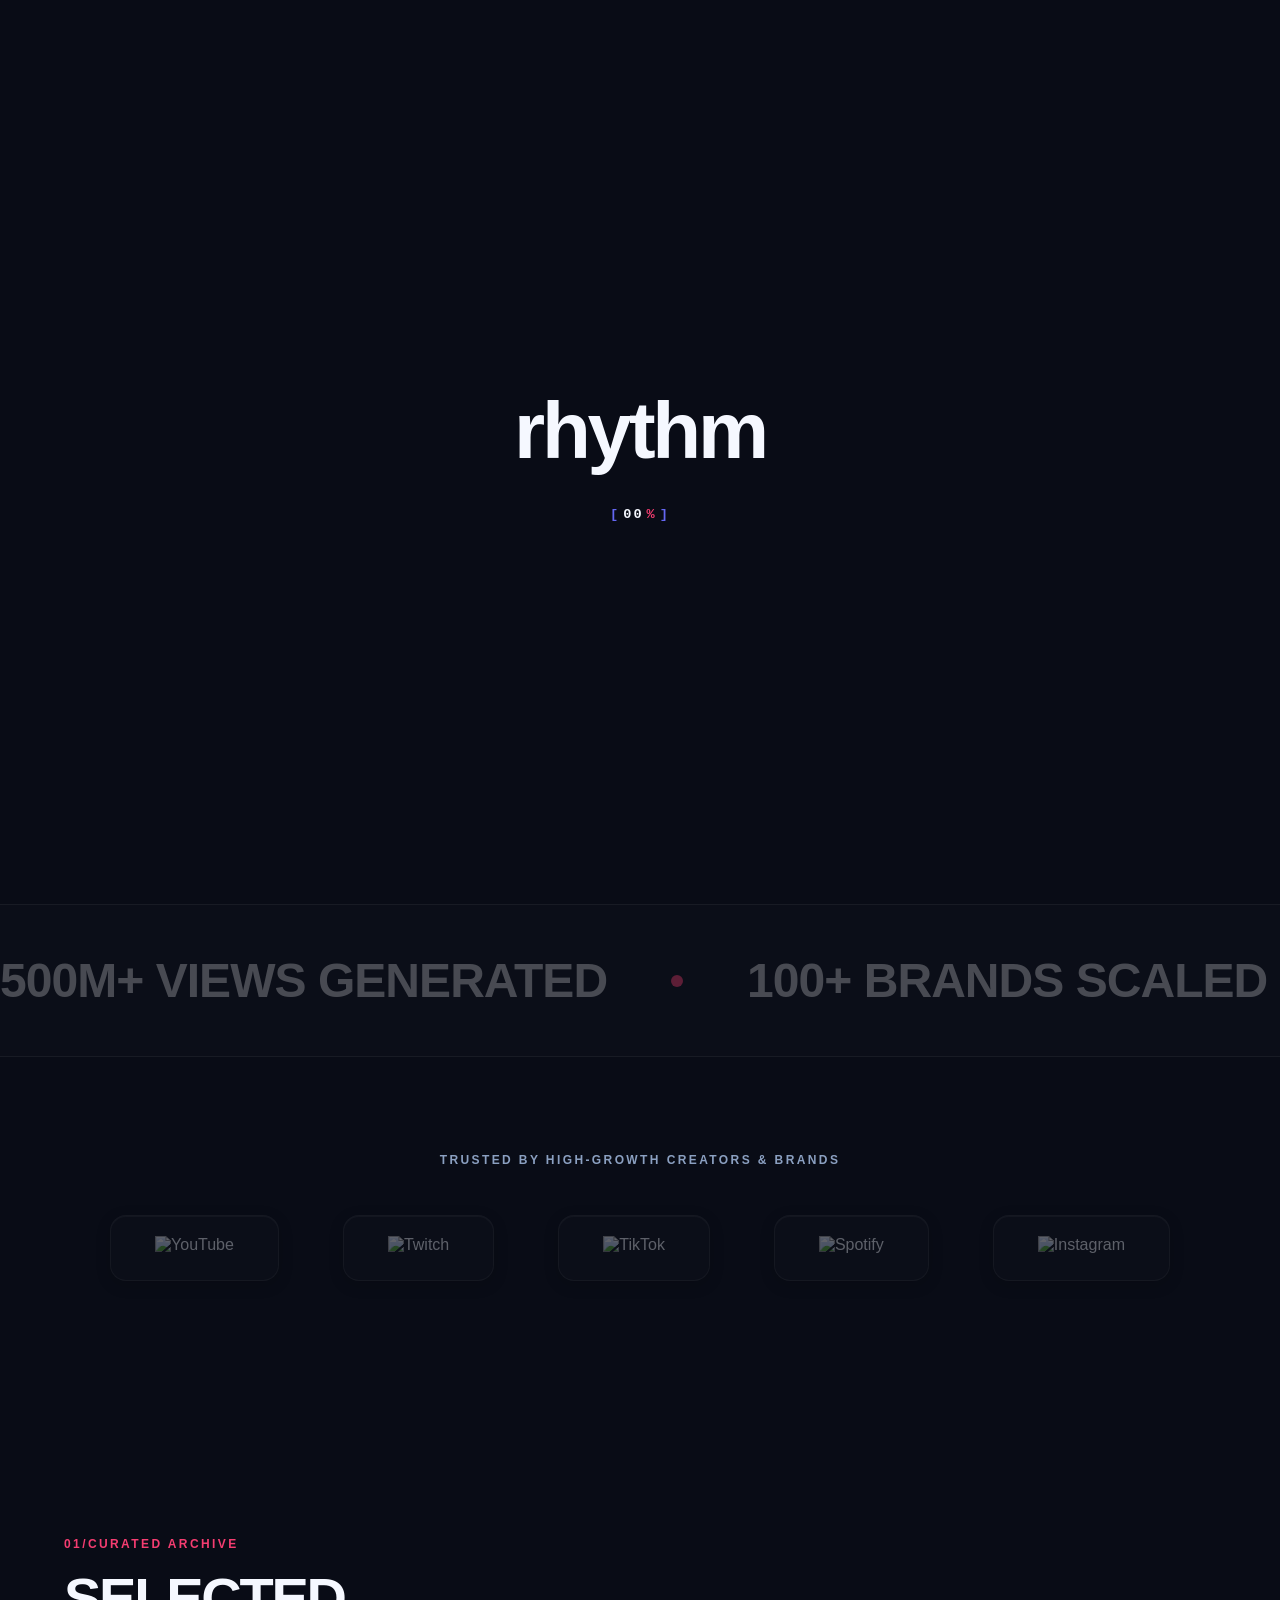
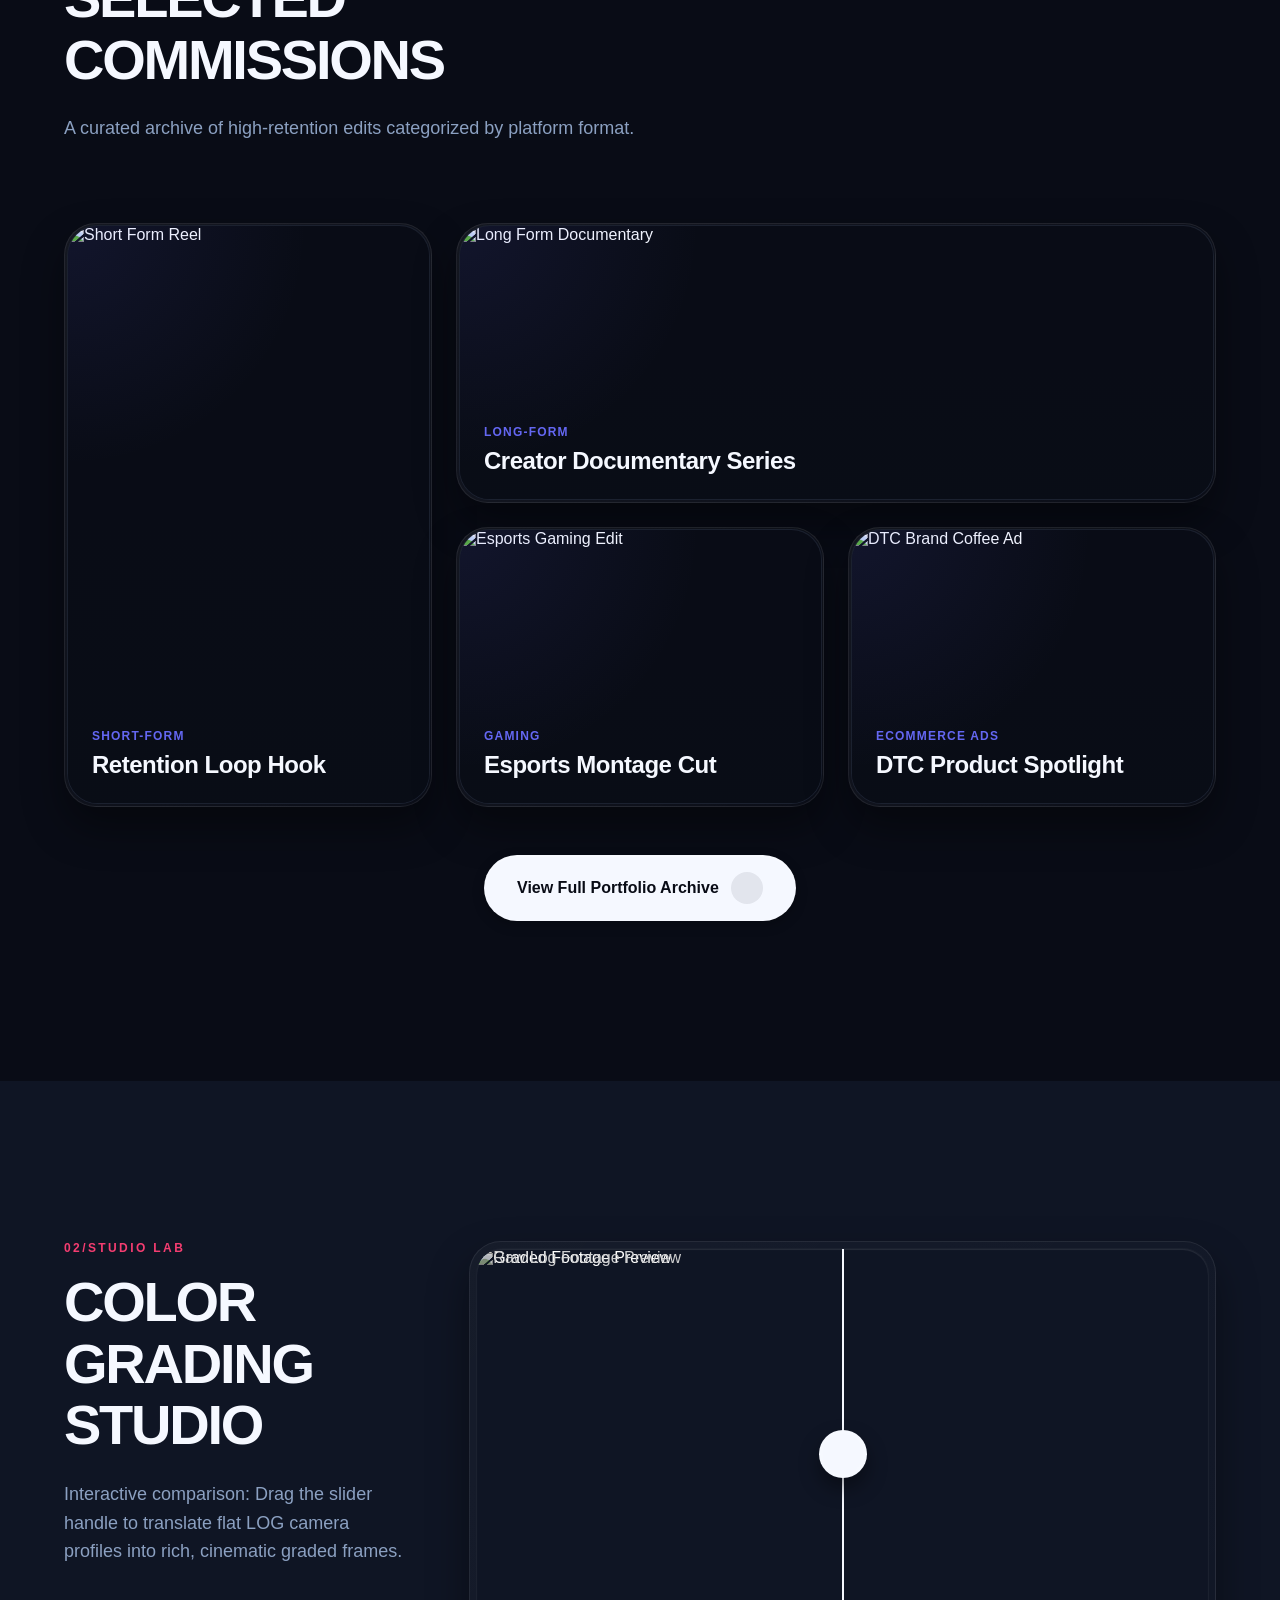
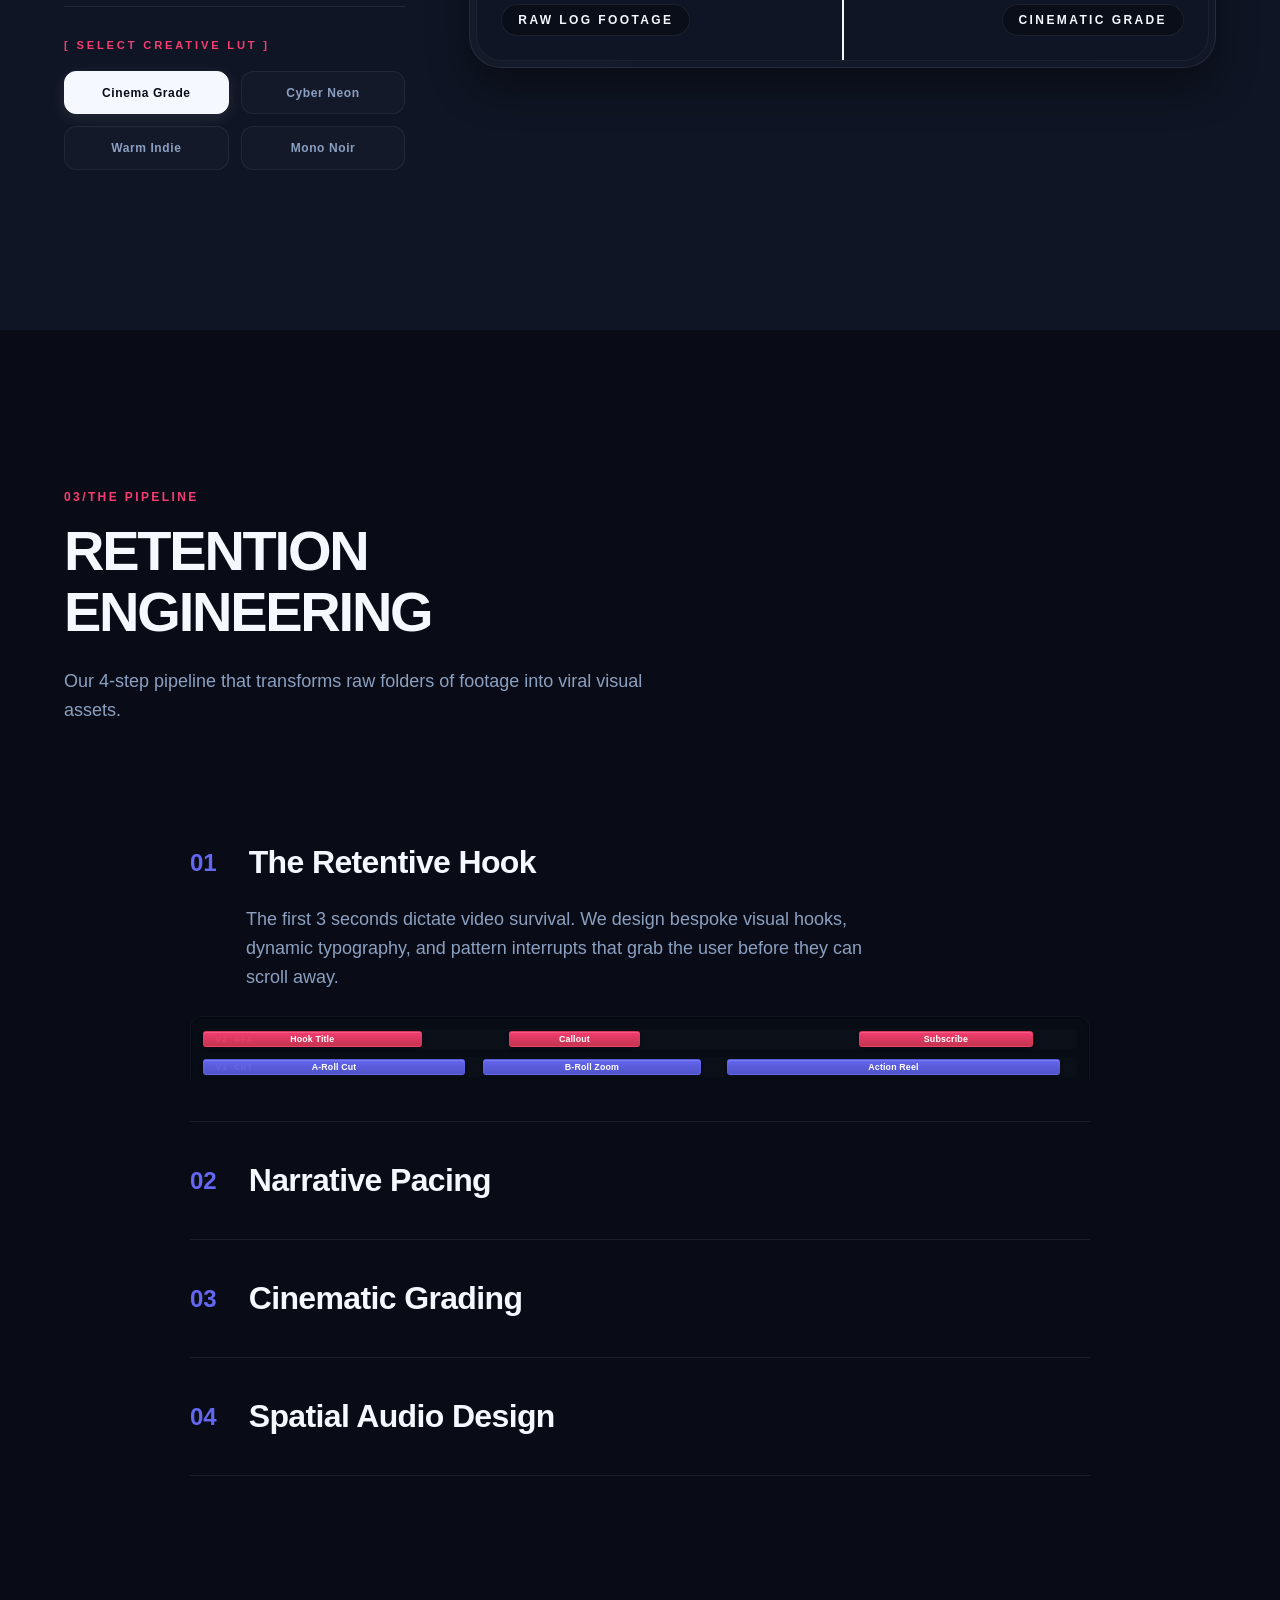
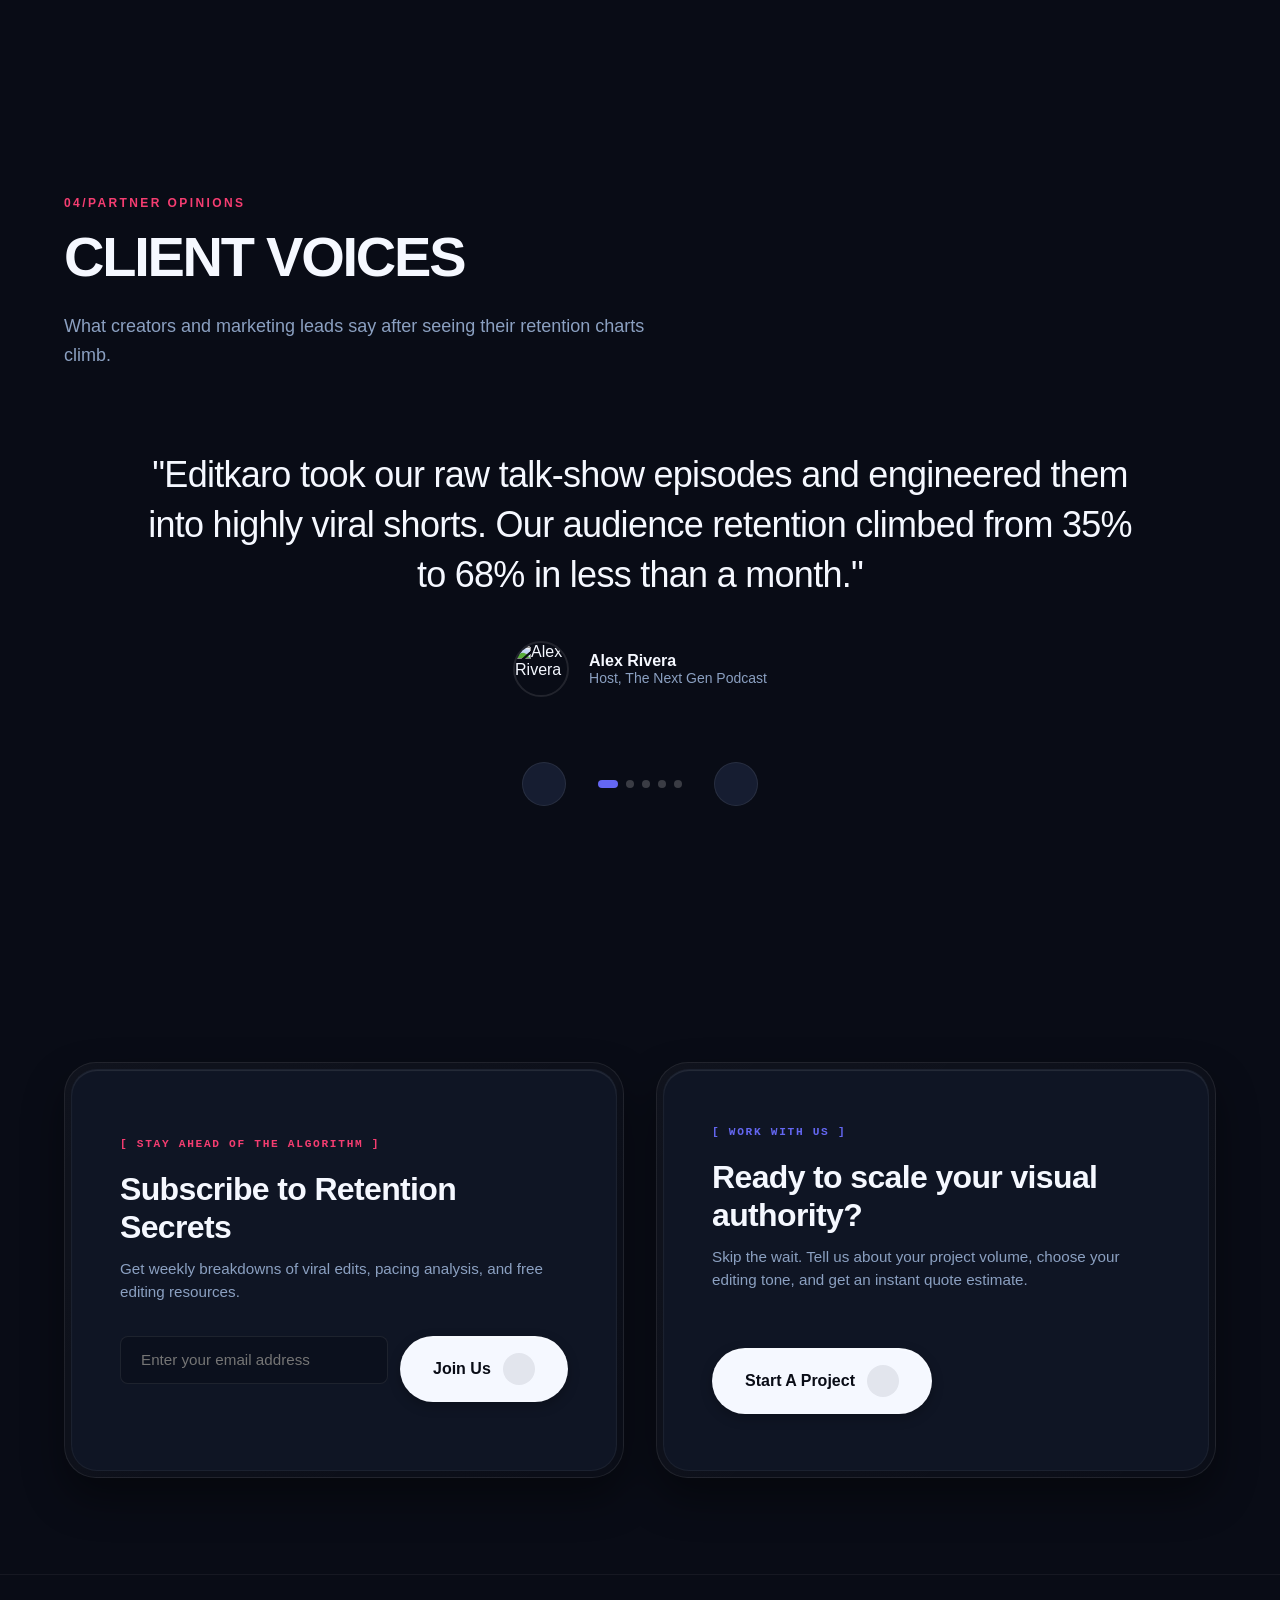
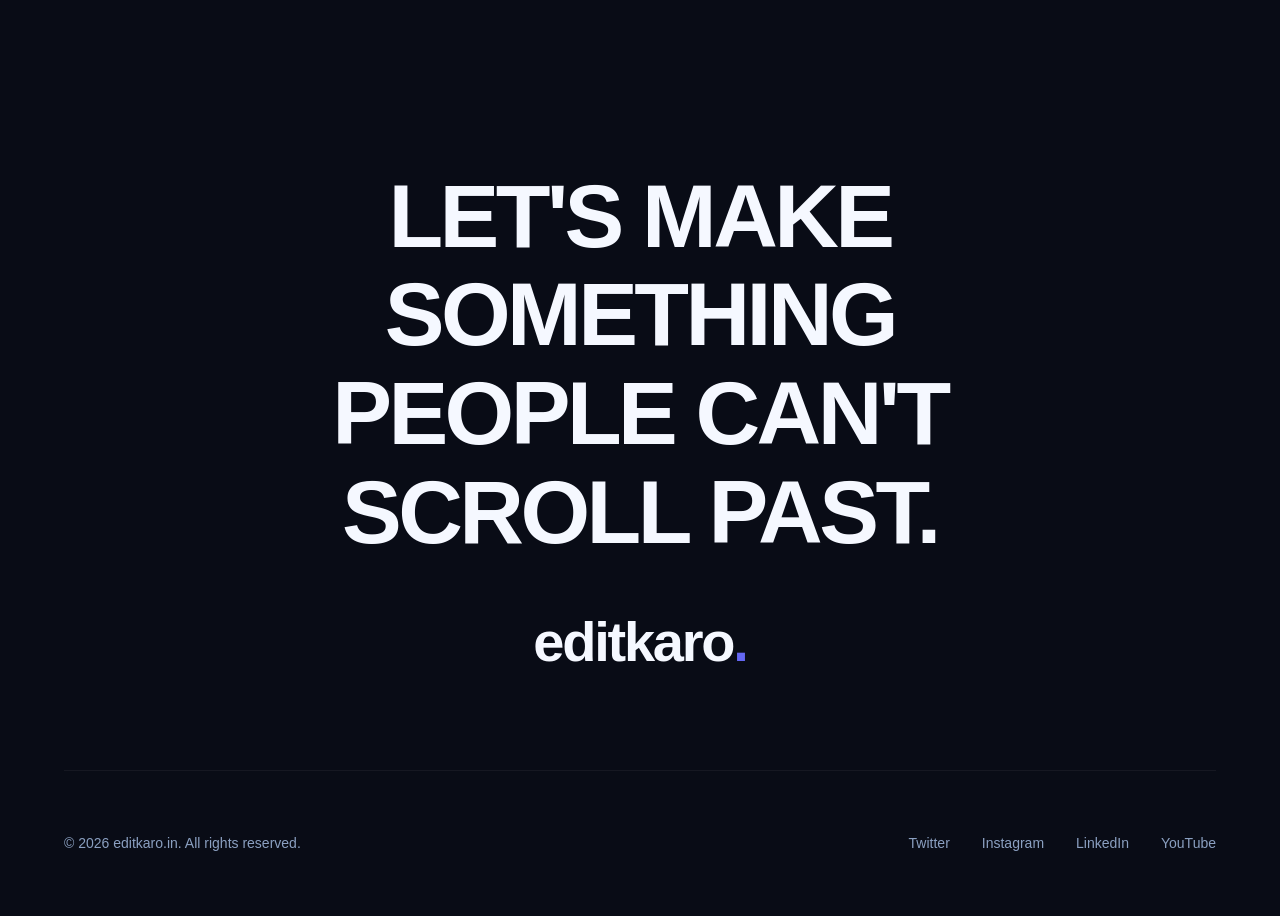
==== commit 7a609cf4: "Complete Editkaro.in website - multi-page, portfolio, forms, and Apps Script guide" ====
--- a/index.html
+++ b/index.html
@@ -70,14 +70,14 @@
       </a>
       
       <div class="nav-links">
-        <a href="#work" class="nav-item">Work</a>
-        <a href="#grader" class="nav-item">Grader</a>
-        <a href="#workflow" class="nav-item">Workflow</a>
-        <a href="#contact" class="nav-item">Contact</a>
+        <a href="index.html" class="nav-item active-nav">Home</a>
+        <a href="portfolio.html" class="nav-item">Portfolio</a>
+        <a href="about.html" class="nav-item">About</a>
+        <a href="contact.html" class="nav-item">Contact</a>
       </div>
 
       <div class="nav-cta-wrapper">
-        <a href="#contact" class="btn-magnetic btn-primary">
+        <a href="contact.html" class="btn-magnetic btn-primary">
           <span class="btn-text">Let's Edit</span>
           <span class="btn-icon">
             <i class="ph ph-arrow-up-right"></i>
@@ -96,11 +96,11 @@
   <!-- Mobile Screen Menu Overlay -->
   <div class="mobile-menu-overlay">
     <div class="mobile-menu-links">
-      <a href="#work" class="mobile-nav-item">Work</a>
-      <a href="#grader" class="mobile-nav-item">Grader</a>
-      <a href="#workflow" class="mobile-nav-item">Workflow</a>
-      <a href="#contact" class="mobile-nav-item">Contact</a>
-      <a href="#contact" class="btn-magnetic btn-primary mobile-cta">
+      <a href="index.html" class="mobile-nav-item">Home</a>
+      <a href="portfolio.html" class="mobile-nav-item">Portfolio</a>
+      <a href="about.html" class="mobile-nav-item">About</a>
+      <a href="contact.html" class="mobile-nav-item">Contact</a>
+      <a href="contact.html" class="btn-magnetic btn-primary mobile-cta">
         <span class="btn-text">Start Project</span>
       </a>
     </div>
@@ -128,7 +128,7 @@
           </p>
 
           <div class="hero-cta-group">
-            <a href="#contact" class="btn-magnetic btn-primary btn-large">
+            <a href="contact.html" class="btn-magnetic btn-primary btn-large">
               <span class="btn-text">Start A Project</span>
               <span class="btn-icon"><i class="ph ph-arrow-up-right"></i></span>
             </a>
@@ -140,10 +140,15 @@
           <div class="double-bezel-outer hero-reel-outer">
             <div class="double-bezel-inner hero-reel-inner">
               <div class="video-container aspect-16-9">
-                <video autoplay muted loop playsinline class="hero-reel-video">
+                <video autoplay muted loop playsinline preload="auto" class="hero-reel-video" poster="https://picsum.photos/seed/oceans-reel/1200/680">
                   <source src="https://vjs.zencdn.net/v/oceans.mp4" type="video/mp4" />
                 </video>
                 <div class="video-overlay-glow"></div>
+                <!-- Video Loading Stream Indicator -->
+                <div class="video-loading-indicator">
+                  <div class="video-loader-spinner"></div>
+                  <span class="video-loader-text">CONNECTING FEED...</span>
+                </div>
                 <!-- Hero Cinematic HUD Overlay -->
                 <div class="hero-hud-overlay">
                   <div class="hud-top-bar">
@@ -219,23 +224,8 @@
           <p class="section-desc">A curated archive of high-retention edits categorized by platform format.</p>
         </div>
 
-        <!-- Category Filters -->
-        <div class="portfolio-filters-wrapper">
-          <div class="portfolio-filters">
-            <button class="filter-pill active btn-magnetic" data-filter="all">All Work</button>
-            <button class="filter-pill btn-magnetic" data-filter="short">Short-form</button>
-            <button class="filter-pill btn-magnetic" data-filter="long">Long-form</button>
-            <button class="filter-pill btn-magnetic" data-filter="gaming">Gaming</button>
-            <button class="filter-pill btn-magnetic" data-filter="football">Action Sports</button>
-            <button class="filter-pill btn-magnetic" data-filter="ecommerce">eCommerce Ads</button>
-            <button class="filter-pill btn-magnetic" data-filter="docu">Documentary</button>
-            <button class="filter-pill btn-magnetic" data-filter="anime">Anime</button>
-            <button class="filter-pill btn-magnetic" data-filter="ads">Ads</button>
-          </div>
-        </div>
-
-        <!-- Gapless Bento Grid -->
-        <div class="bento-grid grid-flow-dense" id="portfolio-grid">
+        <!-- Gapless Bento Grid Teaser -->
+        <div class="bento-grid grid-flow-dense" id="portfolio-grid" style="margin-bottom: 3rem;">
           
           <!-- Bento Item 1: Short-form (Vertical video, double row) -->
           <div class="bento-card col-span-4 row-span-2 short" data-video="https://vjs.zencdn.net/v/oceans.mp4" id="work-1">
@@ -332,34 +322,7 @@
             </div>
           </div>
 
-          <!-- Bento Item 4: Action Sports (Mapped to Oceans Cinematic Waves) -->
-          <div class="bento-card col-span-4 row-span-1 football" data-video="https://vjs.zencdn.net/v/oceans.mp4" id="work-4">
-            <div class="double-bezel-outer card-outer">
-              <div class="double-bezel-inner card-inner">
-                <div class="card-media">
-                  <video muted loop playsinline class="card-video-loop">
-                    <source src="https://vjs.zencdn.net/v/oceans.mp4" type="video/mp4" />
-                  </video>
-                  <img src="https://picsum.photos/seed/editkaro-football/600/400" alt="Cinematic Surf Reel" class="card-thumbnail" />
-                  <div class="card-glow"></div>
-                  <div class="card-play-indicator"><i class="ph ph-play-fill"></i></div>
-                  <!-- Speed Ramp Curve Overlay -->
-                  <div class="speed-ramp-overlay">
-                    <span class="speed-ramp-badge"><i class="ph ph-gauge"></i> SPEED RAMP ACTIVE</span>
-                    <svg viewBox="0 0 100 30" class="speed-ramp-graph">
-                      <path d="M0,25 L30,25 C45,25 50,5 65,5 L100,5" fill="none" stroke="hsl(var(--accent-indigo))" stroke-width="2"/>
-                    </svg>
-                  </div>
-                </div>
-                <div class="card-info">
-                  <span class="card-category">Action Sports</span>
-                  <h4 class="card-title">Cinematic Surf Reel</h4>
-                </div>
-              </div>
-            </div>
-          </div>
-
-          <!-- Bento Item 5: eCommerce Ads (Mapped to Flower Blooming Macro Commercial Look) -->
+          <!-- Bento Item 5: eCommerce Ads -->
           <div class="bento-card col-span-4 row-span-1 ecommerce" data-video="https://interactive-examples.mdn.mozilla.net/media/cc0-videos/flower.mp4" id="work-5">
             <div class="double-bezel-outer card-outer">
               <div class="double-bezel-inner card-inner">
@@ -385,66 +348,13 @@
             </div>
           </div>
 
-          <!-- Bento Item 6: Documentary (Mapped to Bear Catching Fish Wilderness wildlife docu look) -->
-          <div class="bento-card col-span-8 row-span-1 docu" data-video="https://www.w3schools.com/html/movie.mp4" id="work-6">
-            <div class="double-bezel-outer card-outer">
-              <div class="double-bezel-inner card-inner">
-                <div class="card-media">
-                  <video muted loop playsinline class="card-video-loop">
-                    <source src="https://www.w3schools.com/html/movie.mp4" type="video/mp4" />
-                  </video>
-                  <img src="https://picsum.photos/seed/editkaro-docu/800/450" alt="Vox Style Documentary" class="card-thumbnail" />
-                  <div class="card-glow"></div>
-                  <div class="card-play-indicator"><i class="ph ph-play-fill"></i></div>
-                </div>
-                <div class="card-info">
-                  <span class="card-category">Documentary Style</span>
-                  <h4 class="card-title">Deep Dive Storytelling</h4>
-                </div>
-              </div>
-            </div>
-          </div>
-
-          <!-- Bento Item 7: Anime (Mapped to Sintel CGI Action sequence) -->
-          <div class="bento-card col-span-8 row-span-1 anime" data-video="https://media.w3.org/2010/05/sintel/trailer.mp4" id="work-7">
-            <div class="double-bezel-outer card-outer">
-              <div class="double-bezel-inner card-inner">
-                <div class="card-media">
-                  <video muted loop playsinline class="card-video-loop">
-                    <source src="https://media.w3.org/2010/05/sintel/trailer.mp4" type="video/mp4" />
-                  </video>
-                  <img src="https://picsum.photos/seed/editkaro-anime/800/450" alt="Anime stylized AMV Edit" class="card-thumbnail" />
-                  <div class="card-glow"></div>
-                  <div class="card-play-indicator"><i class="ph ph-play-fill"></i></div>
-                </div>
-                <div class="card-info">
-                  <span class="card-category">Anime Videos</span>
-                  <h4 class="card-title">Neon AMV Sequence</h4>
-                </div>
-              </div>
-            </div>
-          </div>
-
-          <!-- Bento Item 8: Ads -->
-          <div class="bento-card col-span-4 row-span-1 ads" data-video="https://interactive-examples.mdn.mozilla.net/media/cc0-videos/flower.mp4" id="work-8">
-            <div class="double-bezel-outer card-outer">
-              <div class="double-bezel-inner card-inner">
-                <div class="card-media">
-                  <video muted loop playsinline class="card-video-loop">
-                    <source src="https://interactive-examples.mdn.mozilla.net/media/cc0-videos/flower.mp4" type="video/mp4" />
-                  </video>
-                  <img src="https://picsum.photos/seed/editkaro-ads/600/400" alt="Brand Commercial" class="card-thumbnail" />
-                  <div class="card-glow"></div>
-                  <div class="card-play-indicator"><i class="ph ph-play-fill"></i></div>
-                </div>
-                <div class="card-info">
-                  <span class="card-category">Ads</span>
-                  <h4 class="card-title">Visual Commerce Spec</h4>
-                </div>
-              </div>
-            </div>
-          </div>
-
+        </div>
+
+        <div class="portfolio-archive-link-wrap" style="text-align: center; margin-top: 2rem;">
+          <a href="portfolio.html" class="btn-magnetic btn-primary btn-large">
+            <span class="btn-text">View Full Portfolio Archive</span>
+            <span class="btn-icon"><i class="ph ph-arrow-right"></i></span>
+          </a>
         </div>
 
       </div>
@@ -770,114 +680,46 @@
       </div>
     </section>
 
-    <!-- Contact & Footer (Action) -->
-    <section id="contact" class="section-contact">
+    <!-- Section Newsletter & Action -->
+    <section class="section-newsletter">
       <div class="section-container">
-        
-        <div class="contact-grid">
+        <div class="newsletter-grid">
           
-          <div class="contact-branding">
-            <h2 class="contact-headline">Ready to dominate the feed?</h2>
-            <p class="contact-sub">Fill out the intake form to connect with our creative lead. We reply in 24 hours.</p>
-            
-            <div class="contact-details-list">
-              <div class="contact-detail-item">
-                <span class="detail-label">OFFICE</span>
-                <span class="detail-val">Mumbai, India</span>
-              </div>
-              <div class="contact-detail-item">
-                <span class="detail-label">EMAIL</span>
-                <span class="detail-val">hello@editkaro.in</span>
-              </div>
-            </div>
-          </div>
-
-          <!-- Contact Intake Form -->
-          <div class="contact-form-wrapper double-bezel-outer">
-            <div class="contact-form-inner double-bezel-inner">
-              <form class="intake-form" id="project-intake">
-                
-                <div class="form-group-row">
-                  <div class="form-group">
-                    <label for="first-name">FIRST NAME</label>
-                    <input type="text" id="first-name" placeholder="John" required />
-                  </div>
-                  <div class="form-group">
-                    <label for="last-name">LAST NAME</label>
-                    <input type="text" id="last-name" placeholder="Doe" required />
-                  </div>
-                </div>
-
-                <div class="form-group">
-                  <label for="email">EMAIL ADDRESS</label>
-                  <input type="email" id="email" placeholder="john@example.com" required />
-                </div>
-
-                <div class="form-group">
-                  <label for="category">PRIMARY VIDEO CATEGORY</label>
-                  <select id="category" required>
-                    <option value="">Select a category</option>
-                    <option value="short">Short-form Reels / Shorts</option>
-                    <option value="long">Long-form YouTube content</option>
-                    <option value="gaming">Gaming videos</option>
-                    <option value="ads">Product Ads / eCommerce</option>
-                    <option value="other">Other visual asset</option>
-                  </select>
-                </div>
-
-                <!-- Interactive Scope Calculator -->
-                <div class="form-group">
-                  <label>ESTIMATED VOLUME (VIDEOS PER MONTH)</label>
-                  <div class="slider-val-container">
-                    <input type="range" id="videos-volume" min="2" max="30" value="8" class="form-slider" />
-                    <span class="slider-display-val" id="videos-volume-val">8 Videos</span>
-                  </div>
-                </div>
-
-                <div class="form-group">
-                  <label>CHOOSE EDITING STYLE TONE</label>
-                  <div class="tone-cards-grid">
-                    <div class="tone-card active" data-tone="retention" data-multiplier="1">
-                      <div class="tone-card-glow"></div>
-                      <i class="ph ph-lightning"></i>
-                      <span>High Retention</span>
-                    </div>
-                    <div class="tone-card" data-tone="documentary" data-multiplier="1.3">
-                      <div class="tone-card-glow"></div>
-                      <i class="ph ph-film-strip"></i>
-                      <span>Documentary</span>
-                    </div>
-                    <div class="tone-card" data-tone="commercial" data-multiplier="1.6">
-                      <div class="tone-card-glow"></div>
-                      <i class="ph ph-sparkles"></i>
-                      <span>Commercial Ad</span>
-                    </div>
-                  </div>
-                  <input type="hidden" id="selected-tone" value="retention" />
-                </div>
-
-                <!-- Dynamic Estimated Quote Badge -->
-                <div class="form-quote-estimator">
-                  <span class="estimator-lbl">ESTIMATED VAL / MONTH</span>
-                  <span class="estimator-price" id="estimator-price-val">$1,800</span>
-                </div>
-
-                <div class="form-group">
-                  <label for="details">TELL US ABOUT YOUR PROJECT</label>
-                  <textarea id="details" placeholder="Describe your editing needs, style reference, or folder volume..." rows="4" required></textarea>
-                </div>
-
-                <button type="submit" class="btn-magnetic btn-primary btn-submit">
-                  <span class="btn-text">Submit Inquiry</span>
-                  <span class="btn-icon"><i class="ph ph-paper-plane-tilt"></i></span>
-                </button>
-
+          <!-- Column 1: Newsletter Signup -->
+          <div class="newsletter-card double-bezel-outer">
+            <div class="newsletter-card-inner double-bezel-inner">
+              <span class="newsletter-eyebrow">[ STAY AHEAD OF THE ALGORITHM ]</span>
+              <h3 class="newsletter-title">Subscribe to Retention Secrets</h3>
+              <p class="newsletter-desc">Get weekly breakdowns of viral edits, pacing analysis, and free editing resources.</p>
+              
+              <form class="newsletter-form" id="newsletter-subscription-form">
+                <div class="newsletter-input-group">
+                  <input type="email" id="newsletter-email" placeholder="Enter your email address" required />
+                  <button type="submit" class="btn-magnetic btn-primary">
+                    <span class="btn-text">Join Us</span>
+                    <span class="btn-icon"><i class="ph ph-bell-simple"></i></span>
+                  </button>
+                </div>
               </form>
             </div>
           </div>
-
-        </div>
-
+          
+          <!-- Column 2: Direct CTA to Contact -->
+          <div class="cta-direct-card double-bezel-outer">
+            <div class="cta-direct-card-inner double-bezel-inner">
+              <span class="cta-eyebrow">[ WORK WITH US ]</span>
+              <h3 class="cta-title">Ready to scale your visual authority?</h3>
+              <p class="cta-desc">Skip the wait. Tell us about your project volume, choose your editing tone, and get an instant quote estimate.</p>
+              <div class="cta-action-wrapper" style="margin-top: 1.5rem;">
+                <a href="contact.html" class="btn-magnetic btn-primary btn-large">
+                  <span class="btn-text">Start A Project</span>
+                  <span class="btn-icon"><i class="ph ph-arrow-up-right"></i></span>
+                </a>
+              </div>
+            </div>
+          </div>
+
+        </div>
       </div>
     </section>
 
--- a/styles.css
+++ b/styles.css
@@ -2487,4 +2487,267 @@
   }
 }
 
-
+/* Video Stream Loading Overlay */
+.video-loading-indicator {
+  position: absolute;
+  inset: 0;
+  display: flex;
+  flex-direction: column;
+  align-items: center;
+  justify-content: center;
+  gap: 0.75rem;
+  background-color: rgba(9, 13, 22, 0.45);
+  z-index: 8;
+  transition: opacity 0.5s ease;
+  pointer-events: none;
+}
+.video-loader-spinner {
+  width: 32px;
+  height: 32px;
+  border: 2px solid rgba(255, 255, 255, 0.1);
+  border-left-color: hsl(var(--accent-indigo));
+  border-radius: 50%;
+  animation: video-loader-spin 0.8s linear infinite;
+}
+@keyframes video-loader-spin {
+  0% { transform: rotate(0deg); }
+  100% { transform: rotate(360deg); }
+}
+.video-loader-text {
+  font-family: monospace;
+  font-size: 0.65rem;
+  font-weight: 700;
+  letter-spacing: 0.2em;
+  color: hsl(var(--accent-rose));
+  text-shadow: 0 2px 4px rgba(0, 0, 0, 0.5);
+}
+
+/* Active Nav highlight */
+.nav-item.active-nav {
+  color: hsl(var(--text-main)) !important;
+  background-color: rgba(255, 255, 255, 0.06);
+  border-color: rgba(255, 255, 255, 0.1) !important;
+}
+
+/* Newsletter Section Styles */
+.section-newsletter {
+  padding: 6rem 0;
+  position: relative;
+  z-index: 10;
+}
+.newsletter-grid {
+  display: grid;
+  grid-template-columns: repeat(2, minmax(0, 1fr));
+  gap: 2rem;
+  width: 100%;
+}
+.newsletter-card-inner, .cta-direct-card-inner {
+  padding: 3.5rem 3rem;
+  display: flex;
+  flex-direction: column;
+  justify-content: center;
+  height: 100%;
+}
+.newsletter-eyebrow, .cta-eyebrow {
+  font-family: monospace;
+  font-size: 0.7rem;
+  font-weight: 800;
+  letter-spacing: 0.15em;
+  color: hsl(var(--accent-rose));
+  margin-bottom: 1.25rem;
+  display: block;
+}
+.cta-eyebrow {
+  color: hsl(var(--accent-indigo));
+}
+.newsletter-title, .cta-title {
+  font-family: var(--font-display);
+  font-size: 2rem;
+  font-weight: 800;
+  letter-spacing: -0.02em;
+  color: hsl(var(--text-main));
+  margin-bottom: 0.75rem;
+  line-height: 1.2;
+}
+.newsletter-desc, .cta-desc {
+  font-size: 0.95rem;
+  color: hsl(var(--text-muted));
+  margin-bottom: 2rem;
+  line-height: 1.5;
+  font-weight: 300;
+}
+.newsletter-input-group {
+  display: flex;
+  gap: 0.75rem;
+  width: 100%;
+}
+.newsletter-input-group input {
+  flex-grow: 1;
+  background: rgba(9, 13, 22, 0.5);
+  border: 1px solid rgba(255, 255, 255, 0.08);
+  padding: 0 1.25rem;
+  border-radius: 0.5rem;
+  color: white;
+  font-family: var(--font-body);
+  font-size: 0.95rem;
+  transition: border-color 0.3s ease;
+  height: 48px;
+}
+.newsletter-input-group input:focus {
+  outline: none;
+  border-color: hsl(var(--accent-rose));
+}
+
+/* Success Toast Modal */
+.success-toast {
+  position: fixed;
+  inset: 0;
+  background: rgba(9, 13, 22, 0.85);
+  backdrop-filter: blur(12px);
+  -webkit-backdrop-filter: blur(12px);
+  display: flex;
+  align-items: center;
+  justify-content: center;
+  z-index: 1000;
+  opacity: 0;
+  pointer-events: none;
+  transition: opacity 0.5s cubic-bezier(0.16, 1, 0.3, 1);
+}
+.success-toast.active {
+  opacity: 1;
+  pointer-events: auto;
+}
+.success-toast-content {
+  width: 100%;
+  max-width: 520px;
+  margin: 1.5rem;
+  transform: scale(0.92);
+  transition: transform 0.5s cubic-bezier(0.16, 1, 0.3, 1);
+}
+.success-toast.active .success-toast-content {
+  transform: scale(1);
+}
+.success-toast-inner {
+  padding: 3rem 2.5rem;
+  text-align: center;
+  display: flex;
+  flex-direction: column;
+  align-items: center;
+}
+.success-toast-icon {
+  font-size: 3.5rem;
+  color: hsl(var(--accent-rose));
+  margin-bottom: 1.5rem;
+  filter: drop-shadow(0 0 10px rgba(244, 63, 94, 0.3));
+}
+.success-toast-title {
+  font-family: var(--font-display);
+  font-size: 2.2rem;
+  font-weight: 800;
+  letter-spacing: -0.02em;
+  color: white;
+  margin-bottom: 0.75rem;
+}
+.success-toast-msg {
+  color: var(--text-muted);
+  font-size: 0.95rem;
+  line-height: 1.5;
+  margin-bottom: 2rem;
+  font-weight: 300;
+}
+.toast-preview-data {
+  background: rgba(9, 13, 22, 0.6);
+  border: 1px solid rgba(255, 255, 255, 0.05);
+  border-radius: 0.75rem;
+  padding: 1.25rem 1.5rem;
+  width: 100%;
+  text-align: left;
+  margin-bottom: 2.5rem;
+}
+.toast-preview-data h4 {
+  font-family: monospace;
+  font-size: 0.65rem;
+  font-weight: 800;
+  letter-spacing: 0.15em;
+  color: hsl(var(--accent-indigo));
+  margin-bottom: 1rem;
+  border-bottom: 1px solid rgba(255, 255, 255, 0.06);
+  padding-bottom: 0.5rem;
+}
+.toast-preview-data p {
+  font-size: 0.85rem;
+  margin-bottom: 0.6rem;
+  color: var(--text-muted);
+  display: flex;
+  justify-content: space-between;
+}
+.toast-preview-data p strong {
+  color: hsl(var(--text-main));
+  font-weight: 500;
+}
+.toast-preview-data p span {
+  color: hsl(var(--text-main));
+  font-family: monospace;
+}
+.btn-toast-close {
+  width: 100%;
+}
+
+/* About Page Glass Cards styling */
+.about-glass-card {
+  transition: var(--transition-smooth);
+}
+.about-glass-card:hover {
+  transform: translateY(-4px);
+}
+.about-glass-card-inner {
+  background: rgba(255, 255, 255, 0.01);
+  backdrop-filter: blur(12px);
+  -webkit-backdrop-filter: blur(12px);
+}
+
+/* Team Section & Cards styling */
+.team-card {
+  transition: var(--transition-smooth);
+}
+.team-card:hover {
+  transform: translateY(-6px);
+}
+.team-card-inner {
+  background: rgba(255, 255, 255, 0.01);
+  backdrop-filter: blur(12px);
+  -webkit-backdrop-filter: blur(12px);
+}
+.team-avatar-wrap img {
+  transition: transform 0.5s ease;
+}
+.team-card:hover .team-avatar-wrap img {
+  transform: scale(1.08);
+}
+
+/* Global inputs active focus helper styling */
+input:focus-visible, select:focus-visible, textarea:focus-visible {
+  outline: 2px solid hsl(var(--accent-indigo)) !important;
+}
+
+@media (max-width: 768px) {
+  .newsletter-grid {
+    grid-template-columns: 1fr;
+    gap: 1.5rem;
+  }
+  .newsletter-card-inner, .cta-direct-card-inner {
+    padding: 2.5rem 1.75rem;
+  }
+  .newsletter-title, .cta-title {
+    font-size: 1.65rem;
+  }
+  .newsletter-input-group {
+    flex-direction: column;
+  }
+  .newsletter-input-group input {
+    width: 100%;
+  }
+}
+
+
+
